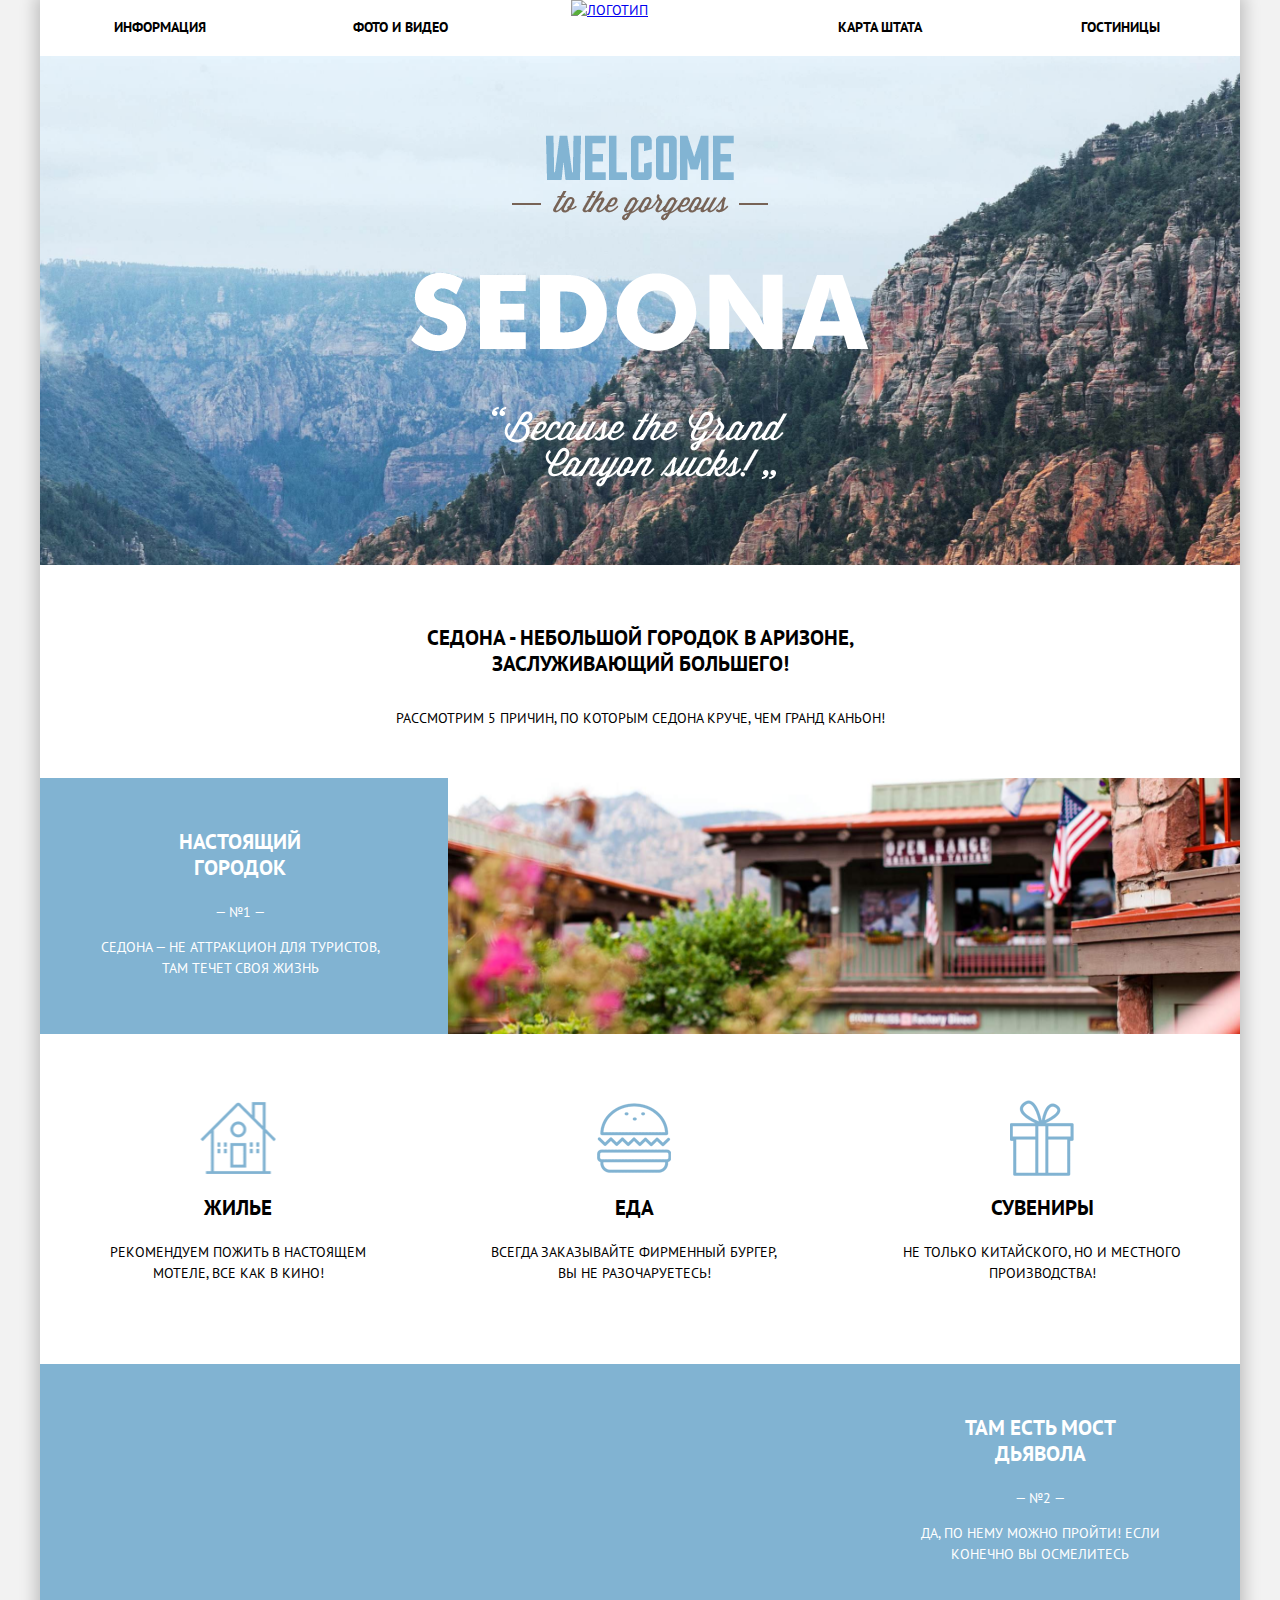
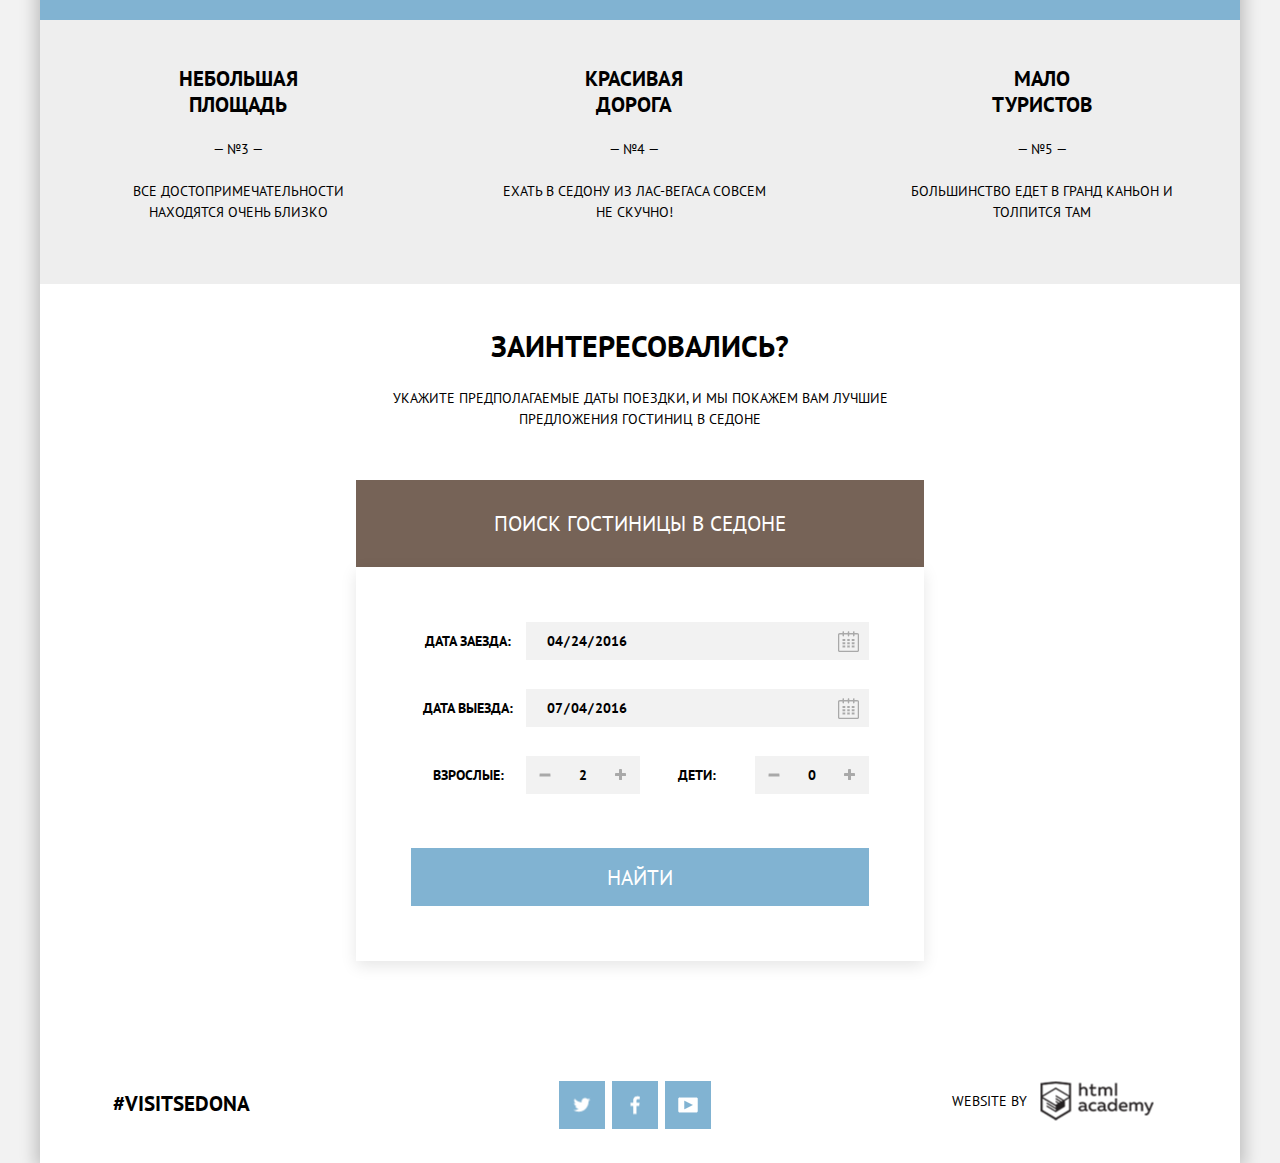
==== index.html @ 3a4e9bd8 "Правки" ====
<!DOCTYPE html>
<html lang="ru">
  <head>
    <meta charset="utf-8">
    <title>HTML Academy: Седона</title>
    <link href="css/normalize.css" rel="stylesheet">
    <link href="css/style.css" rel="stylesheet">
    <link href="https://fonts.googleapis.com/css?family=PT+Sans:400,700&subset=cyrillic" rel="stylesheet">
  </head>
  <body>
    <div class="container">
      <header>
        <nav>
          <a class="logo" href="index.html"><img src="img/logo.png" alt="логотип" width="138" height="70"></a>
          <ul class="menu">
            <li><a href="#">Информация</a></li>
            <li><a href="#">Фото и видео</a></li>
          </ul>
          <ul class="menu">
            <li><a href="#">Карта штата</a></li>
            <li><a href="hotels.html">Гостиницы</a></li>
          </ul>
        </nav>
      </header>
      <div class="intro">
      </div>
      <div class="title">
        <h3>Седона - небольшой городок в Аризоне, заслуживающий большего!</h3>
        <p>Рассмотрим 5 причин, по которым Седона круче, чем Гранд Каньон!</p>
      </div>
      <div class="features features-first">
        <div class="features-description">
          <h3>Настоящий городок</h3>
          <p>— №1 —</p>
          <p>Седона — не аттракцион для туристов, там течет своя жизнь</p>
        </div>
      </div>
      <ul class="advice-block list-block clearfix">
        <li class="advice">
          <h3 class="sprite sprite-icon-1">Жилье</h3>
          <p>Рекомендуем пожить в настоящем мотеле, все как в кино!</p>
        </li>
        <li class="advice">
          <h3 class="sprite sprite-icon-2">Еда</h3>
          <p>Всегда заказывайте фирменный бургер, вы не разочаруетесь!</p>
        </li>
        <li class="advice">
          <h3 class="sprite sprite-icon-3">Сувениры</h3>
          <p>Не только китайского, но и местного производства!</p>
        </li>
      </ul>
      <div class="features features-second">
        <div class="features-description">
          <h3>Там есть мост Дьявола</h3>
          <p>— №2 —</p>
          <p>Да, по нему можно пройти! Если конечно вы осмелитесь</p>
        </div>
      </div>
      <ul class="features-list list-block clearfix">
        <li>
          <h3>Небольшая площадь</h3>
          <p>— №3 —</p>
          <p>Все достопримечательности находятся очень близко</p>
        </li>
        <li>
          <h3>Красивая дорога</h3>
          <p>— №4 —</p>
          <p>Ехать в Седону из Лас-Вегаса совсем не скучно!</p>
        </li>
        <li>
          <h3>Мало туристов</h3>
          <p>— №5 —</p>
          <p>Большинство едет в Гранд Каньон и толпится там</p>
        </li>
      </ul>
      <div class="search-hotels">
        <h2>Заинтересовались?</h2>
        <p>
          Укажите предполагаемые даты поездки, и мы покажем вам лучшие предложения гостиниц в Седоне
        </p>
        <a href="#">Поиск гостиницы в Седоне</a>
        <form class="search-form" action="#" method="post">
          <fieldset class="date-picker">
            <label for="check-in">Дата заезда:</label>
            <input type="date" name="check-in" value="2016-04-24" id="check-in">
            <span class="sprite sprite-calendar"></span>
          </fieldset>
          <fieldset class="date-picker">
            <label for="check-out">Дата выезда:</label>
            <input type="date" name="check-out" value="2016-07-04" id="check-out">
            <span class="sprite sprite-calendar"></span>
          </fieldset>
          <fieldset class="guest-number">
            <label for="adults">Взрослые:</label>
            <div class="counter-block">
              <button class="sprite sprite-minus" type="button" name="button"></button>
              <input type="number" name="adults" value="2" id="adults">
              <button class="sprite sprite-plus" type="button" name="button"></button>
            </div>
            <label for="children">Дети:</label>
            <div class="counter-block">
              <button class="sprite sprite-minus" type="button" name="button"></button>
              <input type="number" name="children" value="0" id="children">
              <button class="sprite sprite-plus" type="button" name="button" value="submit"></button>
            </div>
          </fieldset>
          <button type="submit" name="search" id="search">Найти</button>
        </form>
      </div>
      <div class="map">
        <iframe src="https://www.google.com/maps/embed?pb=!1m18!1m12!1m3!1d296369.38699411886!2d-111.9146210575396!3d34.84491733584156!2m3!1f0!2f0!3f0!3m2!1i1024!2i768!4f13.1!3m3!1m2!1s0x872da132f942b00d%3A0x5548c523fa6c8efd!2z0KHQtdC00L7QvdCwLCDQkNGA0LjQt9C-0L3QsCA4NjMzNiwg0KHQqNCQ!5e0!3m2!1sru!2sru!4v1470531038271" width="1200" height="470" style="border:0" allowfullscreen></iframe>
      </div>
      <footer>
          <div class="footer-tag footer-item">
            <a href="https://www.instagram.com/explore/tags/visitsedona/">#visitSedona</a>
          </div>
          <div class="footer-social footer-item">
            <a class="social-btn sprite sprite-ico-twi" href="#" title="Твиттер"></a>
            <a class="social-btn sprite sprite-ico-fb" href="#" title="Фейсбук"></a>
            <a class="social-btn sprite sprite-ico-youtube" href="#" title="Ютуб"></a>
          </div>
          <div class="footer-copyright footer-item">
            <span>Website by</span>
            <a class="wrapper sprite sprite-copyright" href="https://htmlacademy.ru" title="HTMLacademy"></a>
          </div>
      </footer>
    </div>
  </body>
</html>
---- css/style.css ----
body {
  margin: 0;

  font-style: normal;
  font-size: 14px;
  line-height: 21px;
  font-family: "PT Sans", "Arial", sans-serif;
  text-transform: uppercase;

  color: #000000;
  background-color: #f2f2f2;
}
h2 {
  font-size: 30px;
  line-height: 24px;
  font-weight: bold;
}
h3 {
  font-size: 21px;
  line-height: 26px;
  font-weight: bold;
}
h4 {
  font-size: 16px;
  line-height: 21px;
  font-weight: bold;

  color: #ffffff;
}
.clearfix:after {
  content: "";
  display: table;
  clear: both;
}
.container {
  width: 1200px;
  margin: 0 auto;

  background-color: #ffffff;
  box-shadow: 0 0 15px 5px rgba(0, 1, 1, 0.2);
}
.wrapper {
  padding: 0 70px;
}
.sprite {
  position: relative;
}
.sprite::before {
  content: "";

  position: absolute;
  top: 50%;
  left: 50%;
  z-index: 10;

  background-image: url("../img/sprite.png");
  background-repeat: no-repeat;

  transform: translate(-50%, -50%);
}

/* МЕНЮ */

header {
  position: relative;

  min-height: 56px;
}
.menu {
  float: left;
  width: 40%;
  margin: 0;
  padding: 0;
  padding-top: 14px;

  font-size: 0;

  list-style: none;
}
.menu:last-child {
  float: right;
}
.menu li {
  float: left;
  width: 50%;

  font-size: 14px;
  line-height: 26px;
  text-align: center;
}
.menu a {
  font-weight: bold;

  color: #000000;
  text-decoration: none;
}
.menu a:hover {
  color: #81b3d2;
}
.menu a:active {
  opacity: 0.3;
}
.menu .active {
  color: #766357;
}
.menu .active:hover {
  color: #604e43;
}
.menu .active:active {
  opacity: 0.3;
}
.logo {
  position: absolute;
  z-index: 1;
  left: 50%;

  margin-left: -69px;
}

/* ПОДВАЛ */

footer {
  min-height: 44px;
  margin: 0 auto;
  padding: 38px 73px;
}
.footer-item {
  float: left;
  width: 33%;
}
.footer-item:last-child {
  float: right;
}
.footer-tag {
  margin-top: 10px;

  font-size: 21px;
  line-height: 26px;
}
.footer-tag a {
  font-weight: bold;

  color: #000000;
  text-decoration: none;
}
.footer-social {
  margin: 0;
  padding: 0;

  font-size: 0;
  text-align: center;
}
.social-btn {
  display: inline-block;
  width: 46px;
  height: 48px;
  margin-right: 7px;

  background-color: #81b3d2;
}
.social-btn:last-child {
  margin-right: 0;
}
.social-btn:hover {
  background-color: #669ec0;
}
.sprite-ico-twi::before {
  width: 17px;
  height: 15px;

  background-position: -10px -455px;
}
.sprite-ico-fb::before {
  width: 10px;
  height: 19px;

  background-position: -10px -416px;
}
.sprite-ico-youtube::before {
  width: 20px;
  height: 16px;

  background-position: -10px -490px;
}
.sprite-ico-twi:active::before,
.sprite-ico-fb:active::before,
.sprite-ico-youtube:active::before {
  opacity: 0.3;
}
.footer-copyright {
  margin-top: 10px;

  text-align: right;
}
.sprite-copyright::before {
  width: 113px;
  height: 39px;

  background-position: -10px -298px;
}
.sprite-copyright:hover::before {
  width: 113px;
  height: 39px;

  background-position: -10px -357px;
}
.sprite-copyright:active::before {
  background-position: -10px -298px;
  opacity: 0.3;
}

/* ГЛАВНАЯ */

.intro {
  position: relative;

  min-height: 509px;
  margin-bottom: 60px;

  background-image: url("../img/welcome.png"), url("../img/welcome-bg.jpg");
  background-repeat: no-repeat;
  background-position: center, top;
  background-size: auto, cover;
}
.intro::after {
  content: url("../img/mask.png");
  position: absolute;
  bottom: -6px;
}

.title {
  width: 576px;
  margin: 0 auto;
  padding-bottom: 35px;

  text-align: center;
}
.title p {
  padding-top: 10px;
}

.features {
  width: 100%;
  height: 256px;

  background-color: #81b3d2;
  background-repeat: no-repeat;
  background-size: 66%;
}
.features-first {
  background-image: url("../img/features-1.jpg");
  background-position: right;
}
.features-second {
  background-image: url("../img/features-2.jpg");
  background-position: left;
}
.features-description {
  float: left;
  width: 25%;
  padding: 30px 50px;

  text-align: center;

  color: #ffffff;
}
.features-second .features-description {
  float: right;
}
.features-description h3 {
  padding: 0 50px;
}

.list-block {
  margin: 0;
  padding: 0;

  list-style: none;
}
.list-block li {
  float: left;
  width: 33%;

  text-align: center;
}
.list-block li:last-child {
  float: right;
}
.list-block h3 {
  width: 130px;
  margin: 21px auto;
}
.advice {
  padding-bottom: 80px;
}
.advice-block p {
  width: 300px;
  margin: auto;
}
.sprite-icon-1,
.sprite-icon-2,
.sprite-icon-3 {
  padding-top: 140px;
}
.sprite-icon-1::before {
  width: 75px;
  height: 72px;

  background-position: -10px -526px;
}
.sprite-icon-2::before {
  width: 74px;
  height: 70px;

  background-position: -10px -618px;
}
.sprite-icon-3::before {
  width: 64px;
  height: 76px;

  background-position: -10px -708px;
}
.features-list {
  margin-bottom: 50px;

  background-color: #eeeeee;
}
.features-list li {
  margin-top: 25px;
  margin-bottom: 40px;
}
.features-list p {
  width: 280px;
  margin: 21px auto;
}

/* ФОРМА ПОИСКА НА ГЛАВНОЙ */

.search-hotels {
  position: relative;

  width: 568px;
  min-height: 192px;
  margin: 0 auto;

  text-align: center;
}
.search-hotels p {
  margin-top: 30px;
  margin-bottom: 50px;
}
.search-hotels a {
  display: block;
  height: 87px;

  font-size: 21px;
  line-height: 87px;
  text-align: center;

  color: #ffffff;
  background-color: #766357;
  text-decoration: none;
}
.search-form {
  position: absolute;

  width: 458px;
  padding: 55px;
  background-color: #ffffff;
  box-shadow: 0 5px 15px 0 rgba(0, 0, 0, 0.1);
}
.search-form fieldset {
  height: 38px;
  padding: 0;
  margin: 0;
  margin-bottom: 29px;
  border: none;
}
.search-form label {
  width: 25%;
}
.date-picker,
.counter-block,
.guest-number {
  font-size: 0;
}
.search-form label,
.date-picker input,
.counter-block {
  display: inline-block;
  height: 38px;
  line-height: 38px;
  vertical-align: middle;
}
.search-form label,
.date-picker input {
  font-size: 14px;
  font-weight: bold;
}
.date-picker input[type="date"] {
  width: 75%;
  padding-left: 20px;
  padding-right: 38px;
  box-sizing: border-box;
}
.counter-block input[type="number"],
.counter-block button[type="button"] {
  display: inline-block;
  width: 38px;
  height: 38px;
  font-size: 14px;
  line-height: 38px;
  vertical-align: middle;
}
.counter-block label {
  vertical-align: middle;
}
.counter-block input[type="number"] {
  font-weight: bold;
  text-align: center;
  box-sizing: border-box;
}
.search-form input,
.search-form button {
  background-color: #f2f2f2;
  border: none;
}
.search-form input:hover,
.search-form button[type="button"]:hover {
  background-color: #ebebeb;
}
.search-form input:focus {
  background-color: #ffffff;
  outline: 2px solid #e5e5e5;
}
.search-form button[type="submit"] {
  width: 100%;
  height: 58px;
  margin-top: 25px;
  color: #ffffff;
  background-color: #81b3d2;
  font-size: 21px;
  text-transform: uppercase;
}
.sprite-calendar::before {
  left: -20px;

  width: 22px;
  height: 22px;

  background-position: -10px -171px;
  opacity: 0.3;
}
.sprite-calendar:hover::before {
  opacity: 1;
}
.sprite-calendar:active::before {
  width: 22px;
  height: 22px;

  background-position: -10px -129px;
  opacity: 1;
}
.sprite-minus::before {
  width: 12px;
  height: 3px;

  background-position: -10px -827px;
  opacity: 0.3;
}
.sprite-minus:hover::before,
.sprite-plus:hover::before {
  opacity: 1;
}
.sprite-minus:active::before {
  width: 12px;
  height: 3px;

  background-position: -10px -804px;
  opacity: 1;
}
.sprite-plus::before {
  width: 12px;
  height: 12px;

  background-position: -10px -881px;
  opacity: 0.3;
}
.sprite-plus:active::before {
  width: 12px;
  height: 12px;

  background-position: -10px -850px;
  opacity: 1;
}
.search-form button[type="submit"]:hover {
  background-color: #669ec0;
}
.search-form button[type="submit"]:active {
  color: #88b6d1;
  background-color: #5496bd;
}
input[type="date"]::-webkit-inner-spin-button,
input[type="date"]::-webkit-calendar-picker-indicator,
input[type="date"]::-webkit-clear-button {
  display: none;
  -webkit-appearance: none;
}
input[type=number]::-webkit-outer-spin-button,
input[type=number]::-webkit-inner-spin-button {
  -webkit-appearance: none;
  margin: 0;
}

/* ОТЕЛИ */

/* ФИЛЬТР ПОИСКА */

.search-hotel {
  min-height: 216px;
  margin: 0;
  padding: 0;

  background-image: url("../img/bg-hotels.jpg");
  background-repeat: no-repeat;
  background-position: center;
  background-size: cover;
}
.search-hotel h4 {
  margin-top: 25px;
  margin-bottom: 28px;
}
.search-hotel label {
  display: block;
  margin-bottom: 25px;

  color: #ffffff;
}
.infrastructure,
.room-type {
  float: left;
  width: 255px;
}
.price-range {
  float: right;
}
.search-hotel-form input[type="checkbox"] {
  display: none;
}
input[type="checkbox"] + .sprite-checkbox {
  padding-left: 40px;

  cursor: pointer;
}
input[type="checkbox"] + .sprite-checkbox::before {
  left: 10px;

  width: 22px;
  height: 22px;

  background-position: -10px -214px;
}
input[type="checkbox"]:checked +.sprite-checkbox::before {
  width: 27px;
  height: 22px;

  background-position: -8px -256px;
}
input[type="checkbox"]:disabled + .sprite-checkbox {
  opacity: 0.3;

  cursor: default;
}
.price-range {
  width: 330px;

  text-transform: uppercase;

  color: #ffffff;
}
.price-range h4 {
  margin-bottom: 9px;

  font-size: 16px;
  font-weight: bold;
  line-height: 21px;
}
.price-controls {
  position: relative;

  width: 320px;
  height: 32px;
  margin-bottom: 20px;

  font-size: 0;

  border: 2px solid #ffffff;
  border-radius: 2px;
}
.price-controls::after {
  content: "";
  position: absolute;
  top: 50%;
  left: 50%;

  width: 2px;
  height: 22px;

  background-color: #ffffff;

  transform: translate(-50%, -50%);
}
.price-controls label {
  display: inline-block;

  font-size: 14px;
  line-height: 32px;
  vertical-align: top;

  cursor: pointer;
}
.price-controls .min-price,
.price-controls .max-price {
  width: 90px;
  padding-left: 65px;
}
.price-controls input {
  width: 50px;
  margin: 0;

  font: inherit;

  color: inherit;
  background: none;
  border: none;
  outline: none;
}
.range-controls {
  position: relative;

  margin-bottom: 32px;
}
.range-controls .scale {
  height: 2px;

  background-color: rgba(255, 255, 255, 0.3);
}
.range-controls .bar {
  width: 80%;
  height: 2px;

  background-color: #ffffff;
}
.toggle {
  position: absolute;
  top: -9px;

  width: 4px;
  height: 4px;

  background-color: #ababab;
  border: 8px solid #ffffff;
  border-radius: 50%;

  cursor: pointer;
}
.toggle:hover {
  background-color: #1c4f80;
}
.min-toggle {
  left: 0;
}
.max-toggle {
  left: 80%;
}
.price-range input[type="submit"] {
  display: block;
  margin: 0 auto;
  padding: 6px 35px;

  font-size: 14px;
  line-height: 20px;

  color: #ffffff;
  background: transparent;
  text-transform: uppercase;
  border: 2px solid #ffffff;
  border-radius: 2px;
  outline: none;

  cursor: pointer;
}
.price-range input[type="submit"]:hover {
  color: #000000;
  background-color: #ffffff;
}

/* СОРТИРОВКА */

.sort-block {
  min-height: 56px;
  padding-top: 30px;

  border-bottom: 2px solid #e5e5e5;
}
.sort-block h3,
.sort-filter {
  float: left;
}
.sort-filter {
  padding-top: 5px;
}
.sort-arrows {
  float: right;
  margin: 0;
  padding: 0;

  font-size: 0;
}
.sort-arrows .sprite-arrow-up {
  margin-right: 25px;
}
.sort-arrows .active::before {
  width: 11px;
  height: 10px;

  background-position: -10px -10px;
  opacity: 1;

  cursor: default;
  pointer-events: none;
}
.sprite-arrow-up::before {
  width: 11px;
  height: 10px;

  background-position: -10px -100px;
  opacity: 0.3;
}
.sprite-arrow-up:hover::before {
  opacity: 1;
}
.sprite-arrow-up:active::before {
  width: 11px;
  height: 10px;

  background-position: -10px -70px;
  opacity: 1;
}
.sprite-arrow-down::before {
  width: 11px;
  height: 10px;

  background-position: -10px -40px;
  opacity: 0.3;
}
.sprite-arrow-down:hover::before {
  opacity: 1;
}
.sprite-arrow-down:active::before {
  width: 11px;
  height: 10px;

  background-position: -10px -10px;
  opacity: 1;
}
.sort-block h3 {
  margin: 0;
  margin-right: 45px;
}
.sort-filter span,
.sort-filter a {
  font-size: 12px;
  line-height: 18px;
}
.sort-filter span {
  margin-right: 35px;
}
.sort-filter a {
  margin-right: 30px;

  color: #b2b2b2;
  border-bottom: 1px dotted #81b3d2;
  text-decoration: none;
}
.sort-filter a:hover {
  color: #81b3d2;
}
.sort-filter a:active {
  color: #000000;
  border: none;
  opacity: 1;
}
.sort-filter .active {
  color: #81b3d2;
  border: none;
  opacity: 1;

  cursor: default;
  pointer-events: none;
}

/* СПИСОК ОТЕЛЕЙ */

.hotel-item {
  min-height: 118px;
  padding-top: 30px;

  border-bottom: 2px solid #e5e5e5;
}
.hotel-item img {
  float: left;
  margin-right: 30px;
}
.star-rating {
  float: right;
}
.star-rating p {
  margin: 0;
  margin-bottom: 42px;
  padding: 0;

  font-size: 0;
  text-align: right;
}
.sprite-star {
  margin-left: 20px;
}
.sprite-star::before {
  width: 18px;
  height: 17px;

  background-position: -10px -912px;
}
.rating {
  padding: 3px 10px;

  text-align: center;

  background-color: #f2f2f2;
}
.hotel-item section {
  overflow: hidden;
}
.hotel-item h3 {
  margin: 0;
  margin-bottom: 5px;
}
.hotel-name {
  color: #000000;
  text-decoration: none;
}
.hotel-name:hover {
  color: #81b3d2;
}
.hotel-name:active {
  opacity: 0.3;
}
.btn {
  margin-right: 5px;
  padding: 5px 17px;

  font-weight: bold;

  color: #ffffff;
  background-color: #81b3d2;
  text-decoration: none;
}
.btn:hover {
  background-color: #669ec0;
}
.btn:active {
  color: #88b6d1;
  background-color: #5496bd;
}
.btn:last-child {
  background-color: #766357;
}
.btn:last-child:hover {
  background-color: #604e43;
}
.btn:last-child:active {
  color: #857871;
  background-color: #503e33;
}
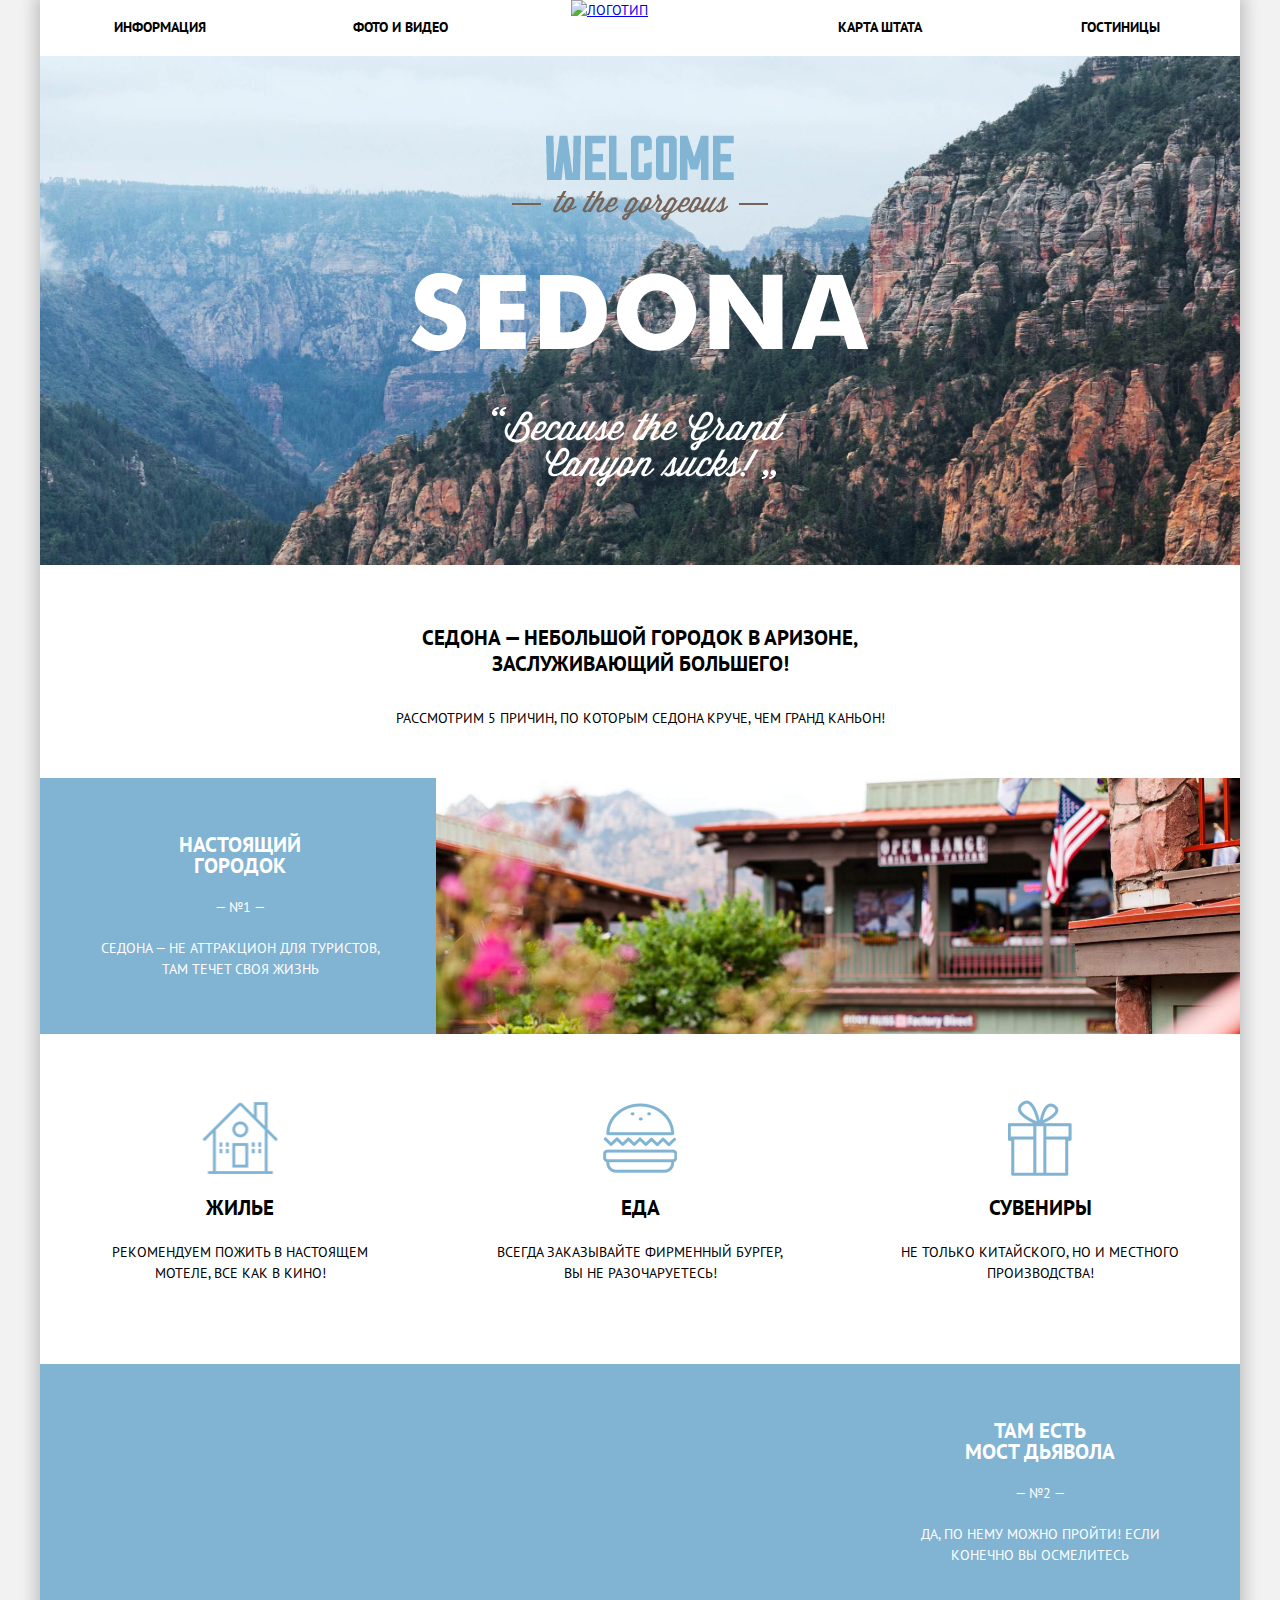
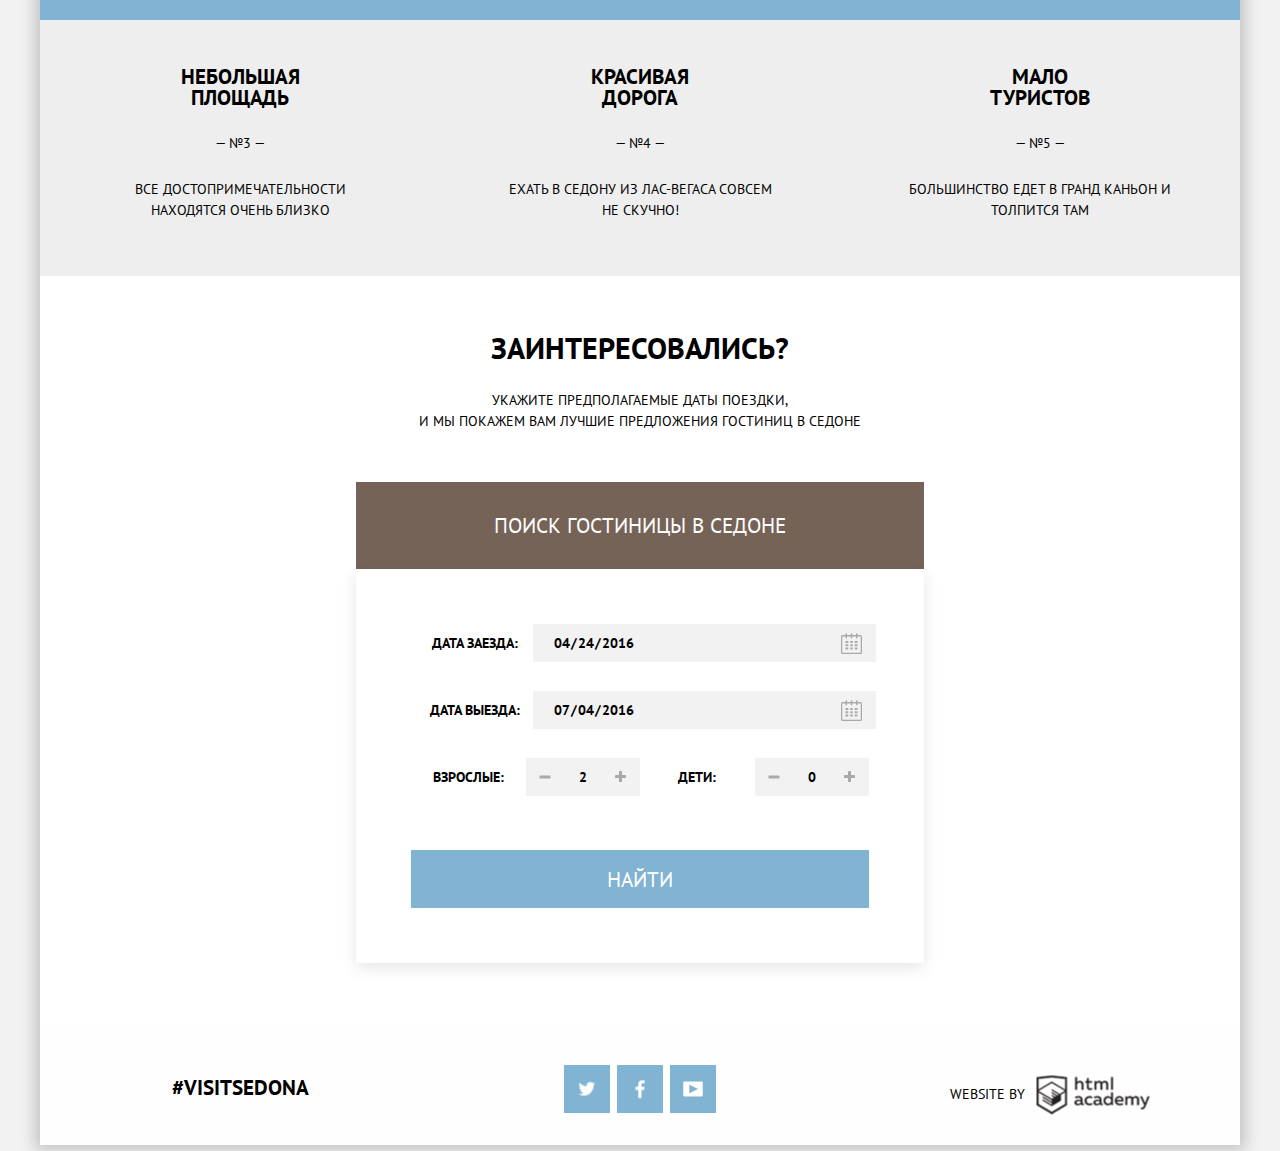
==== commit 7296d526: "#33 Завершаем вёрстку личного проекта" ====
--- a/index.html
+++ b/index.html
@@ -25,12 +25,12 @@
       <div class="intro">
       </div>
       <div class="title">
-        <h3>Седона - небольшой городок в Аризоне, заслуживающий большего!</h3>
+        <h3>Седона — небольшой городок в Аризоне, заслуживающий большего!</h3>
         <p>Рассмотрим 5 причин, по которым Седона круче, чем Гранд Каньон!</p>
       </div>
       <div class="features features-first">
         <div class="features-description">
-          <h3>Настоящий городок</h3>
+          <h3 class="features-title">Настоящий городок</h3>
           <p>— №1 —</p>
           <p>Седона — не аттракцион для туристов, там течет своя жизнь</p>
         </div>
@@ -51,24 +51,24 @@
       </ul>
       <div class="features features-second">
         <div class="features-description">
-          <h3>Там есть мост Дьявола</h3>
+          <h3 class="features-title">Там есть<br> мост Дьявола</h3>
           <p>— №2 —</p>
           <p>Да, по нему можно пройти! Если конечно вы осмелитесь</p>
         </div>
       </div>
       <ul class="features-list list-block clearfix">
         <li>
-          <h3>Небольшая площадь</h3>
+          <h3 class="features-title">Небольшая площадь</h3>
           <p>— №3 —</p>
           <p>Все достопримечательности находятся очень близко</p>
         </li>
         <li>
-          <h3>Красивая дорога</h3>
+          <h3 class="features-title">Красивая дорога</h3>
           <p>— №4 —</p>
           <p>Ехать в Седону из Лас-Вегаса совсем не скучно!</p>
         </li>
         <li>
-          <h3>Мало туристов</h3>
+          <h3 class="features-title">Мало туристов</h3>
           <p>— №5 —</p>
           <p>Большинство едет в Гранд Каньон и толпится там</p>
         </li>
@@ -76,41 +76,44 @@
       <div class="search-hotels">
         <h2>Заинтересовались?</h2>
         <p>
-          Укажите предполагаемые даты поездки, и мы покажем вам лучшие предложения гостиниц в Седоне
+          Укажите предполагаемые даты поездки, <br>
+          и мы покажем вам лучшие предложения гостиниц в Седоне
         </p>
         <a href="#">Поиск гостиницы в Седоне</a>
-        <form class="search-form" action="#" method="post">
-          <fieldset class="date-picker">
-            <label for="check-in">Дата заезда:</label>
-            <input type="date" name="check-in" value="2016-04-24" id="check-in">
-            <span class="sprite sprite-calendar"></span>
-          </fieldset>
-          <fieldset class="date-picker">
-            <label for="check-out">Дата выезда:</label>
-            <input type="date" name="check-out" value="2016-07-04" id="check-out">
-            <span class="sprite sprite-calendar"></span>
-          </fieldset>
-          <fieldset class="guest-number">
-            <label for="adults">Взрослые:</label>
-            <div class="counter-block">
-              <button class="sprite sprite-minus" type="button" name="button"></button>
-              <input type="number" name="adults" value="2" id="adults">
-              <button class="sprite sprite-plus" type="button" name="button"></button>
-            </div>
-            <label for="children">Дети:</label>
-            <div class="counter-block">
-              <button class="sprite sprite-minus" type="button" name="button"></button>
-              <input type="number" name="children" value="0" id="children">
-              <button class="sprite sprite-plus" type="button" name="button" value="submit"></button>
-            </div>
-          </fieldset>
-          <button type="submit" name="search" id="search">Найти</button>
-        </form>
+        <div class="modal-content">
+          <form class="search-form" action="#" method="post">
+            <fieldset class="date-picker">
+              <label for="check-in">Дата заезда:</label>
+              <input type="date" name="check-in" value="2016-04-24" id="check-in">
+              <span class="sprite sprite-calendar"></span>
+            </fieldset>
+            <fieldset class="date-picker">
+              <label for="check-out">Дата выезда:</label>
+              <input type="date" name="check-out" value="2016-07-04" id="check-out">
+              <span class="sprite sprite-calendar"></span>
+            </fieldset>
+            <fieldset class="guest-number">
+              <label for="adults">Взрослые:</label>
+              <div class="counter-block">
+                <button class="sprite sprite-minus" type="button" name="button"></button>
+                <input type="number" name="adults" value="2" id="adults">
+                <button class="sprite sprite-plus" type="button" name="button"></button>
+              </div>
+              <label for="children">Дети:</label>
+              <div class="counter-block">
+                <button class="sprite sprite-minus" type="button" name="button"></button>
+                <input type="number" name="children" value="0" id="children">
+                <button class="sprite sprite-plus" type="button" name="button" value="submit"></button>
+              </div>
+            </fieldset>
+            <button type="submit" name="search" id="search">Найти</button>
+          </form>
+        </div>
       </div>
       <div class="map">
-        <iframe src="https://www.google.com/maps/embed?pb=!1m18!1m12!1m3!1d296369.38699411886!2d-111.9146210575396!3d34.84491733584156!2m3!1f0!2f0!3f0!3m2!1i1024!2i768!4f13.1!3m3!1m2!1s0x872da132f942b00d%3A0x5548c523fa6c8efd!2z0KHQtdC00L7QvdCwLCDQkNGA0LjQt9C-0L3QsCA4NjMzNiwg0KHQqNCQ!5e0!3m2!1sru!2sru!4v1470531038271" width="1200" height="470" style="border:0" allowfullscreen></iframe>
+        <iframe src="https://www.google.com/maps/embed?pb=!1m18!1m12!1m3!1d497672.3600546527!2d-112.28205428784347!3d34.97013628551345!2m3!1f0!2f0!3f0!3m2!1i1024!2i768!4f13.1!3m3!1m2!1s0x872da132f942b00d%3A0x5548c523fa6c8efd!2z0KHQtdC00L7QvdCwLCDQkNGA0LjQt9C-0L3QsCA4NjMzNg!5e0!3m2!1sru!2s!4v1472414208058" width="1200" height="576" frameborder="0" style="border:0" allowfullscreen></iframe>
       </div>
-      <footer>
+      <footer class="clearfix">
           <div class="footer-tag footer-item">
             <a href="https://www.instagram.com/explore/tags/visitsedona/">#visitSedona</a>
           </div>
@@ -121,7 +124,7 @@
           </div>
           <div class="footer-copyright footer-item">
             <span>Website by</span>
-            <a class="wrapper sprite sprite-copyright" href="https://htmlacademy.ru" title="HTMLacademy"></a>
+            <a class="sprite sprite-copyright" href="https://htmlacademy.ru" title="HTMLacademy"></a>
           </div>
       </footer>
     </div>
--- a/css/style.css
+++ b/css/style.css
@@ -27,6 +27,11 @@
 
   color: #ffffff;
 }
+label,
+input,
+button {
+  cursor: pointer;
+}
 .clearfix:after {
   content: "";
   display: table;
@@ -40,10 +45,12 @@
   box-shadow: 0 0 15px 5px rgba(0, 1, 1, 0.2);
 }
 .wrapper {
-  padding: 0 70px;
+  padding: 0 6%;
 }
 .sprite {
   position: relative;
+  display: inline-block;
+  vertical-align: middle;
 }
 .sprite::before {
   content: "";
@@ -73,8 +80,6 @@
   padding: 0;
   padding-top: 14px;
 
-  font-size: 0;
-
   list-style: none;
 }
 .menu:last-child {
@@ -84,7 +89,6 @@
   float: left;
   width: 50%;
 
-  font-size: 14px;
   line-height: 26px;
   text-align: center;
 }
@@ -98,7 +102,7 @@
   color: #81b3d2;
 }
 .menu a:active {
-  opacity: 0.3;
+  color: rgba(0, 0, 0, 0.3);
 }
 .menu .active {
   color: #766357;
@@ -107,7 +111,7 @@
   color: #604e43;
 }
 .menu .active:active {
-  opacity: 0.3;
+  color: rgba(118, 99, 87, 0.3);
 }
 .logo {
   position: absolute;
@@ -120,20 +124,22 @@
 /* ПОДВАЛ */
 
 footer {
-  min-height: 44px;
+  position: relative;
+  z-index: 2;
+  min-height: 120px;
   margin: 0 auto;
-  padding: 38px 73px;
+
+  background-color: rgba(254, 254, 254, 0.9);
 }
 .footer-item {
   float: left;
-  width: 33%;
-}
-.footer-item:last-child {
-  float: right;
+  width: 400px;
+  min-height: 48px;
+  margin-top: 50px;
+
+  text-align: center;
 }
 .footer-tag {
-  margin-top: 10px;
-
   font-size: 21px;
   line-height: 26px;
 }
@@ -145,6 +151,7 @@
 }
 .footer-social {
   margin: 0;
+  margin-top: 40px;
   padding: 0;
 
   font-size: 0;
@@ -158,6 +165,18 @@
 
   background-color: #81b3d2;
 }
+.footer-copyright {
+  font-size: 0
+}
+.footer-copyright span,
+.sprite-copyright {
+  width: 105px;
+  height: 39px;
+  line-height: 39px;
+  display: inline-block;
+  font-size: 14px;
+  vertical-align: middle;
+}
 .social-btn:last-child {
   margin-right: 0;
 }
@@ -187,11 +206,6 @@
 .sprite-ico-youtube:active::before {
   opacity: 0.3;
 }
-.footer-copyright {
-  margin-top: 10px;
-
-  text-align: right;
-}
 .sprite-copyright::before {
   width: 113px;
   height: 39px;
@@ -219,7 +233,7 @@
 
   background-image: url("../img/welcome.png"), url("../img/welcome-bg.jpg");
   background-repeat: no-repeat;
-  background-position: center, top;
+  background-position: center, 0 28%;
   background-size: auto, cover;
 }
 .intro::after {
@@ -241,11 +255,11 @@
 
 .features {
   width: 100%;
-  height: 256px;
+  min-height: 256px;
 
   background-color: #81b3d2;
   background-repeat: no-repeat;
-  background-size: 66%;
+  background-size: 67%;
 }
 .features-first {
   background-image: url("../img/features-1.jpg");
@@ -258,7 +272,7 @@
 .features-description {
   float: left;
   width: 25%;
-  padding: 30px 50px;
+  padding: 25px 50px;
 
   text-align: center;
 
@@ -267,10 +281,16 @@
 .features-second .features-description {
   float: right;
 }
+.features-title {
+  line-height: 21px;
+}
 .features-description h3 {
   padding: 0 50px;
-}
-
+  padding-top: 10px;
+}
+.features-description p {
+  margin: 20px 0;
+}
 .list-block {
   margin: 0;
   padding: 0;
@@ -279,12 +299,8 @@
 }
 .list-block li {
   float: left;
-  width: 33%;
-
+  width: 400px;
   text-align: center;
-}
-.list-block li:last-child {
-  float: right;
 }
 .list-block h3 {
   width: 130px;
@@ -321,17 +337,17 @@
   background-position: -10px -708px;
 }
 .features-list {
-  margin-bottom: 50px;
+  margin-bottom: 60px;
 
   background-color: #eeeeee;
 }
 .features-list li {
   margin-top: 25px;
-  margin-bottom: 40px;
+  margin-bottom: 30px;
 }
 .features-list p {
   width: 280px;
-  margin: 21px auto;
+  margin: 25px auto;
 }
 
 /* ФОРМА ПОИСКА НА ГЛАВНОЙ */
@@ -345,6 +361,9 @@
 
   text-align: center;
 }
+.search-hotels h2 {
+  line-height: 24px;
+}
 .search-hotels p {
   margin-top: 30px;
   margin-bottom: 50px;
@@ -361,13 +380,18 @@
   background-color: #766357;
   text-decoration: none;
 }
-.search-form {
+.modal-content {
   position: absolute;
-
-  width: 458px;
-  padding: 55px;
+  z-index: 50;
+
+  width: 568px;
   background-color: #ffffff;
   box-shadow: 0 5px 15px 0 rgba(0, 0, 0, 0.1);
+}
+.search-form {
+  width: 458px;
+  margin: 0 auto;
+  padding: 55px 0;
 }
 .search-form fieldset {
   height: 38px;
@@ -442,9 +466,12 @@
   font-size: 21px;
   text-transform: uppercase;
 }
+.sprite-calendar {
+  width: 21px;
+  height: 38px;
+  margin-left: -35px;
+}
 .sprite-calendar::before {
-  left: -20px;
-
   width: 22px;
   height: 22px;
 
@@ -497,7 +524,7 @@
   background-color: #669ec0;
 }
 .search-form button[type="submit"]:active {
-  color: #88b6d1;
+  color: rgba(255, 255, 255, 0.3);
   background-color: #5496bd;
 }
 input[type="date"]::-webkit-inner-spin-button,
@@ -512,6 +539,11 @@
   margin: 0;
 }
 
+/* КАРТА */
+
+.map {
+  height: 456px;
+}
 /* ОТЕЛИ */
 
 /* ФИЛЬТР ПОИСКА */
@@ -549,8 +581,6 @@
 }
 input[type="checkbox"] + .sprite-checkbox {
   padding-left: 40px;
-
-  cursor: pointer;
 }
 input[type="checkbox"] + .sprite-checkbox::before {
   left: 10px;
@@ -572,7 +602,7 @@
   cursor: default;
 }
 .price-range {
-  width: 330px;
+  width: 328px;
 
   text-transform: uppercase;
 
@@ -588,7 +618,7 @@
 .price-controls {
   position: relative;
 
-  width: 320px;
+  width: 318px;
   height: 32px;
   margin-bottom: 20px;
 
@@ -596,6 +626,10 @@
 
   border: 2px solid #ffffff;
   border-radius: 2px;
+}
+.price-controls,
+.range-controls {
+  margin-left: 13px;
 }
 .price-controls::after {
   content: "";
@@ -687,8 +721,6 @@
   border: 2px solid #ffffff;
   border-radius: 2px;
   outline: none;
-
-  cursor: pointer;
 }
 .price-range input[type="submit"]:hover {
   color: #000000;
@@ -713,6 +745,8 @@
 .sort-arrows {
   float: right;
   margin: 0;
+  margin-top: 5px;
+  margin-right: 5px;
   padding: 0;
 
   font-size: 0;
@@ -824,7 +858,7 @@
   text-align: right;
 }
 .sprite-star {
-  margin-left: 20px;
+  margin-left: 25px;
 }
 .sprite-star::before {
   width: 18px;
@@ -833,8 +867,9 @@
   background-position: -10px -912px;
 }
 .rating {
-  padding: 3px 10px;
-
+  padding: 3px 12px;
+
+  color: #666666;
   text-align: center;
 
   background-color: #f2f2f2;
@@ -856,8 +891,11 @@
 .hotel-name:active {
   opacity: 0.3;
 }
+.legend span {
+  margin-right: 35px;
+}
 .btn {
-  margin-right: 5px;
+  margin-right: 3px;
   padding: 5px 17px;
 
   font-weight: bold;
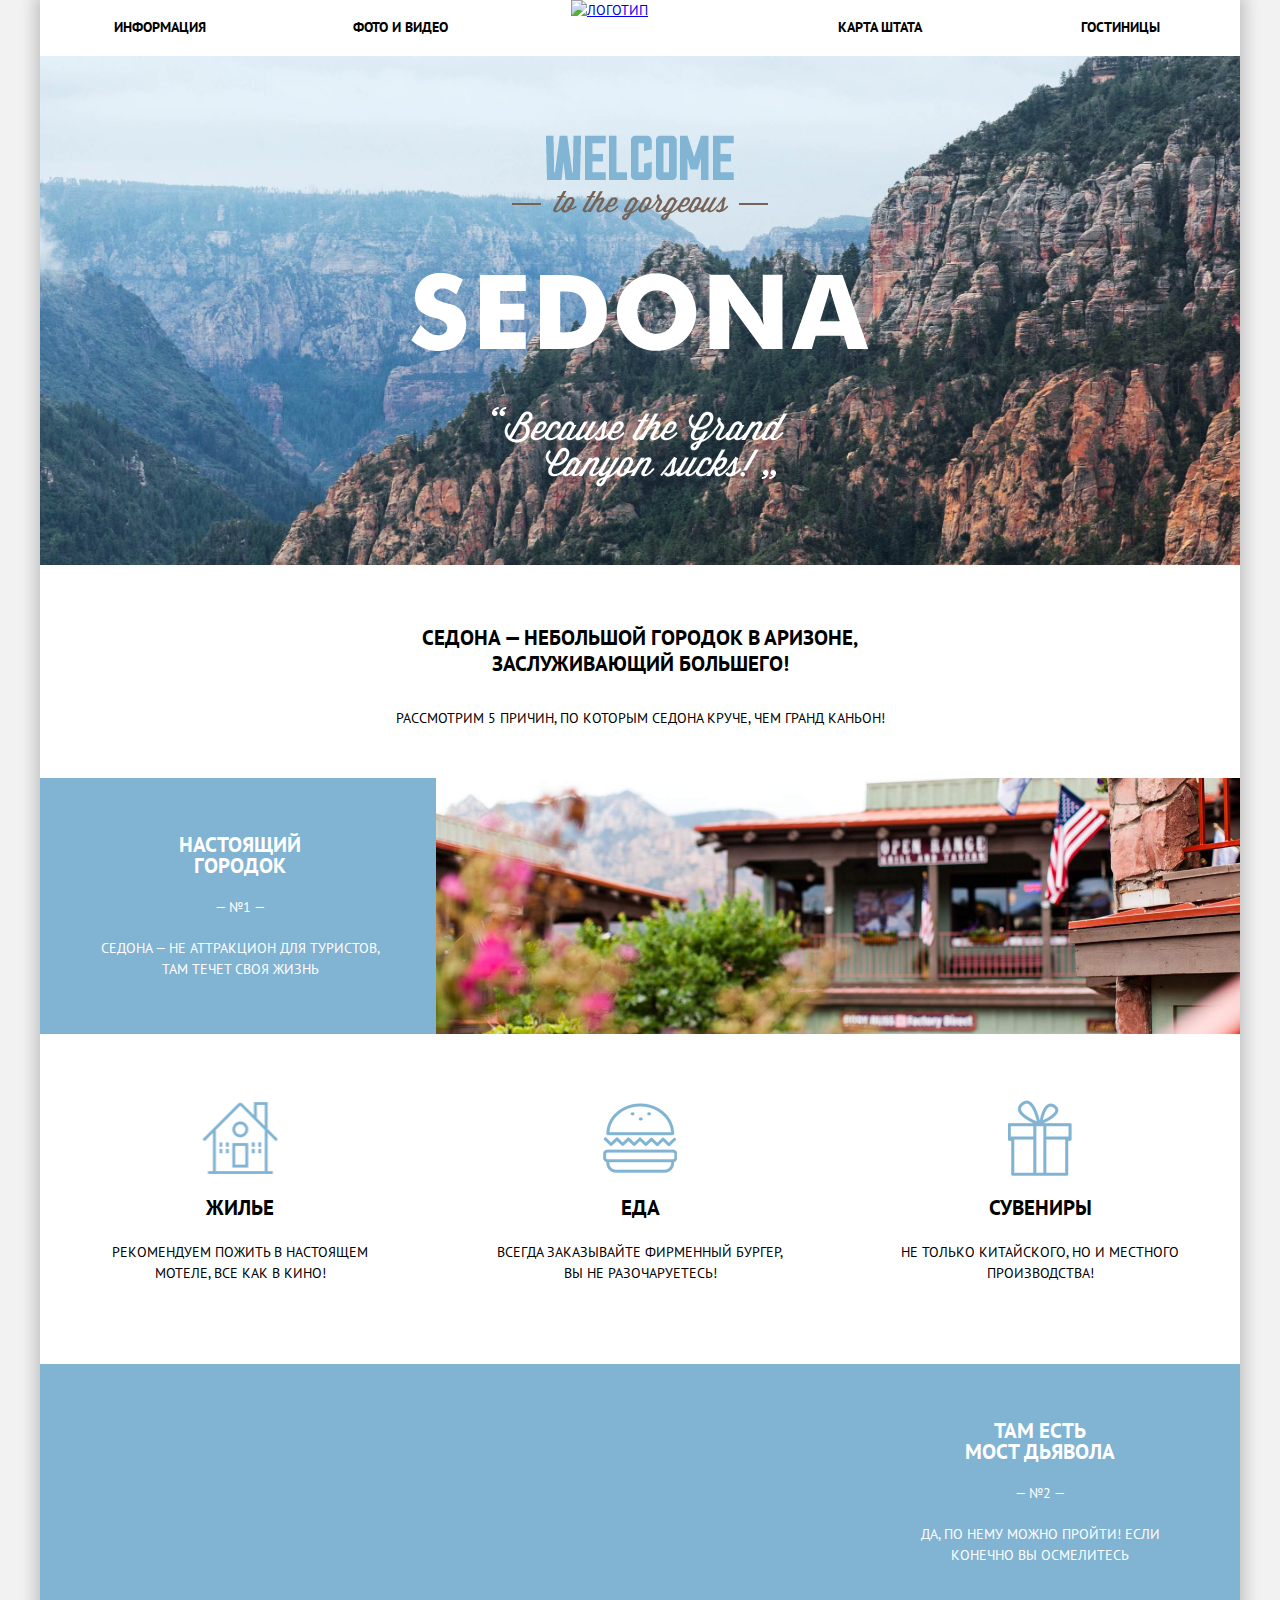
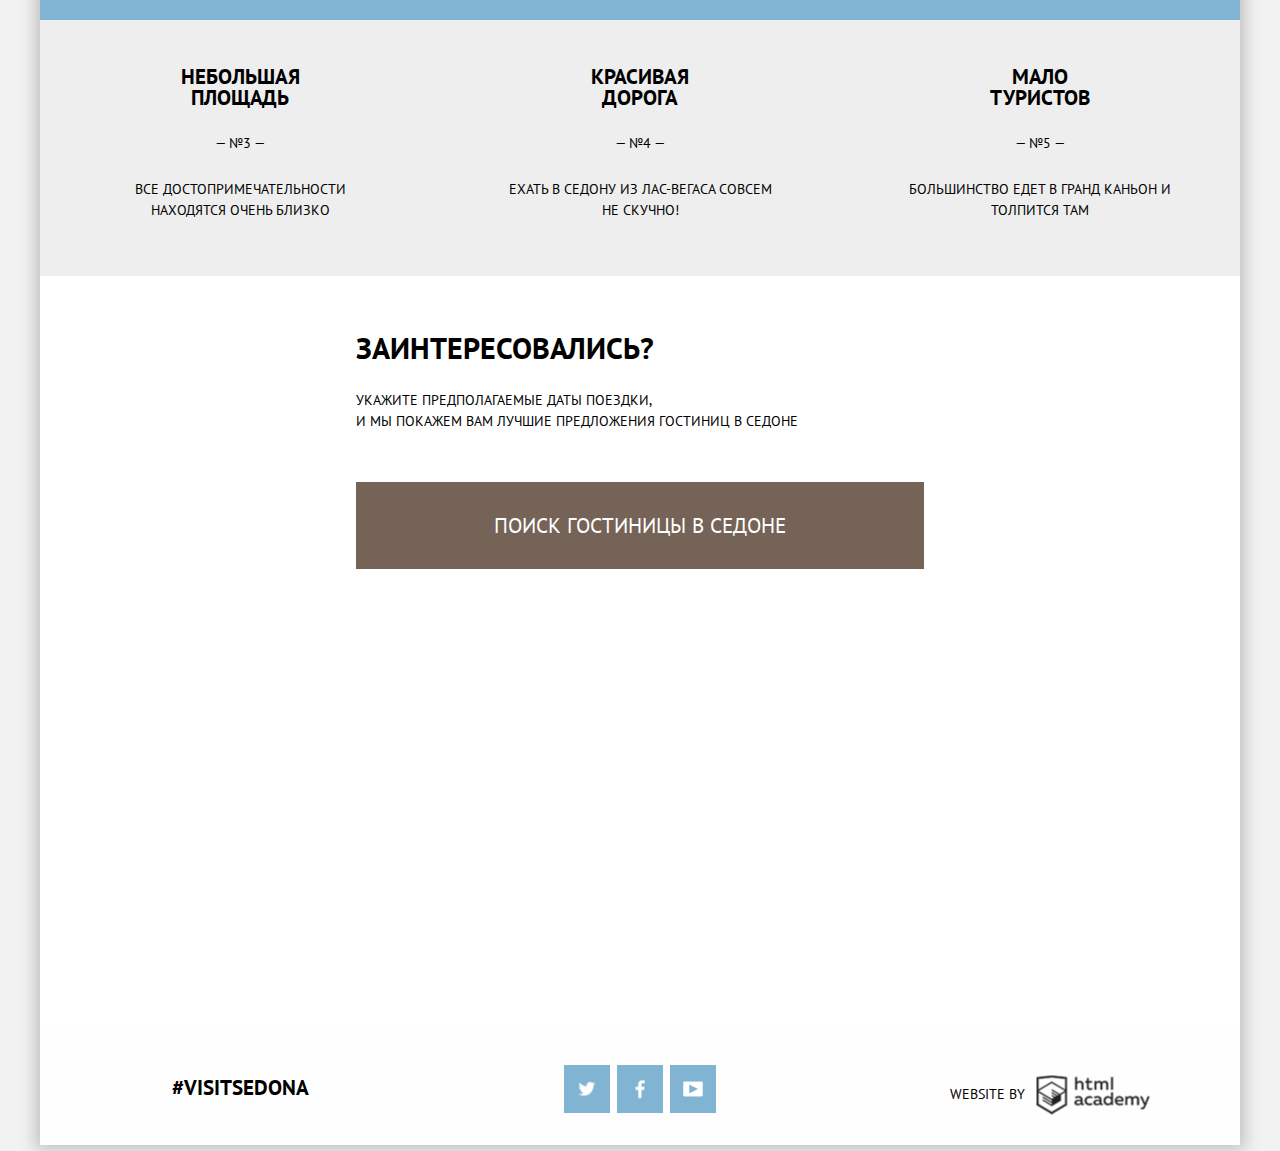
==== commit 6974b6ad: "Правки" ====
--- a/index.html
+++ b/index.html
@@ -79,7 +79,7 @@
           Укажите предполагаемые даты поездки, <br>
           и мы покажем вам лучшие предложения гостиниц в Седоне
         </p>
-        <a href="#">Поиск гостиницы в Седоне</a>
+        <a class="search" href="#">Поиск гостиницы в Седоне</a>
         <div class="modal-content">
           <form class="search-form" action="#" method="post">
             <fieldset class="date-picker">
@@ -128,5 +128,14 @@
           </div>
       </footer>
     </div>
+    <script>
+      var link = document.querySelector(".search");
+      var popup = document.querySelector(".modal-content");
+
+      link.addEventListener("click", function(event) {
+        event.preventDefault();
+        popup.classList.toggle("modal-content-show")
+      });
+    </script>
   </body>
 </html>
--- a/css/style.css
+++ b/css/style.css
@@ -62,7 +62,7 @@
 
   background-image: url("../img/sprite.png");
   background-repeat: no-repeat;
-
+  -webkit-transform: translate(-50%, -50%);
   transform: translate(-50%, -50%);
 }
 
@@ -352,6 +352,17 @@
 
 /* ФОРМА ПОИСКА НА ГЛАВНОЙ */
 
+.modal-content {
+  position: absolute;
+  z-index: 50;
+  display: none;
+  width: 568px;
+  background-color: #ffffff;
+  box-shadow: 0 5px 15px 0 rgba(0, 0, 0, 0.1);
+}
+.modal-content-show {
+  display: block;
+}
 .search-hotels {
   position: relative;
 
@@ -359,7 +370,7 @@
   min-height: 192px;
   margin: 0 auto;
 
-  text-align: center;
+  text-align: left;
 }
 .search-hotels h2 {
   line-height: 24px;
@@ -379,14 +390,6 @@
   color: #ffffff;
   background-color: #766357;
   text-decoration: none;
-}
-.modal-content {
-  position: absolute;
-  z-index: 50;
-
-  width: 568px;
-  background-color: #ffffff;
-  box-shadow: 0 5px 15px 0 rgba(0, 0, 0, 0.1);
 }
 .search-form {
   width: 458px;
@@ -402,6 +405,9 @@
 }
 .search-form label {
   width: 25%;
+}
+.date-picker {
+  text-align: left;
 }
 .date-picker,
 .counter-block,
@@ -439,6 +445,10 @@
 .counter-block label {
   vertical-align: middle;
 }
+.guest-number label:last-of-type {
+  padding-left: 50px;
+  box-sizing: border-box;
+}
 .counter-block input[type="number"] {
   font-weight: bold;
   text-align: center;
@@ -643,6 +653,7 @@
   background-color: #ffffff;
 
   transform: translate(-50%, -50%);
+  -webkit-transform: translate(-50%, -50%);
 }
 .price-controls label {
   display: inline-block;
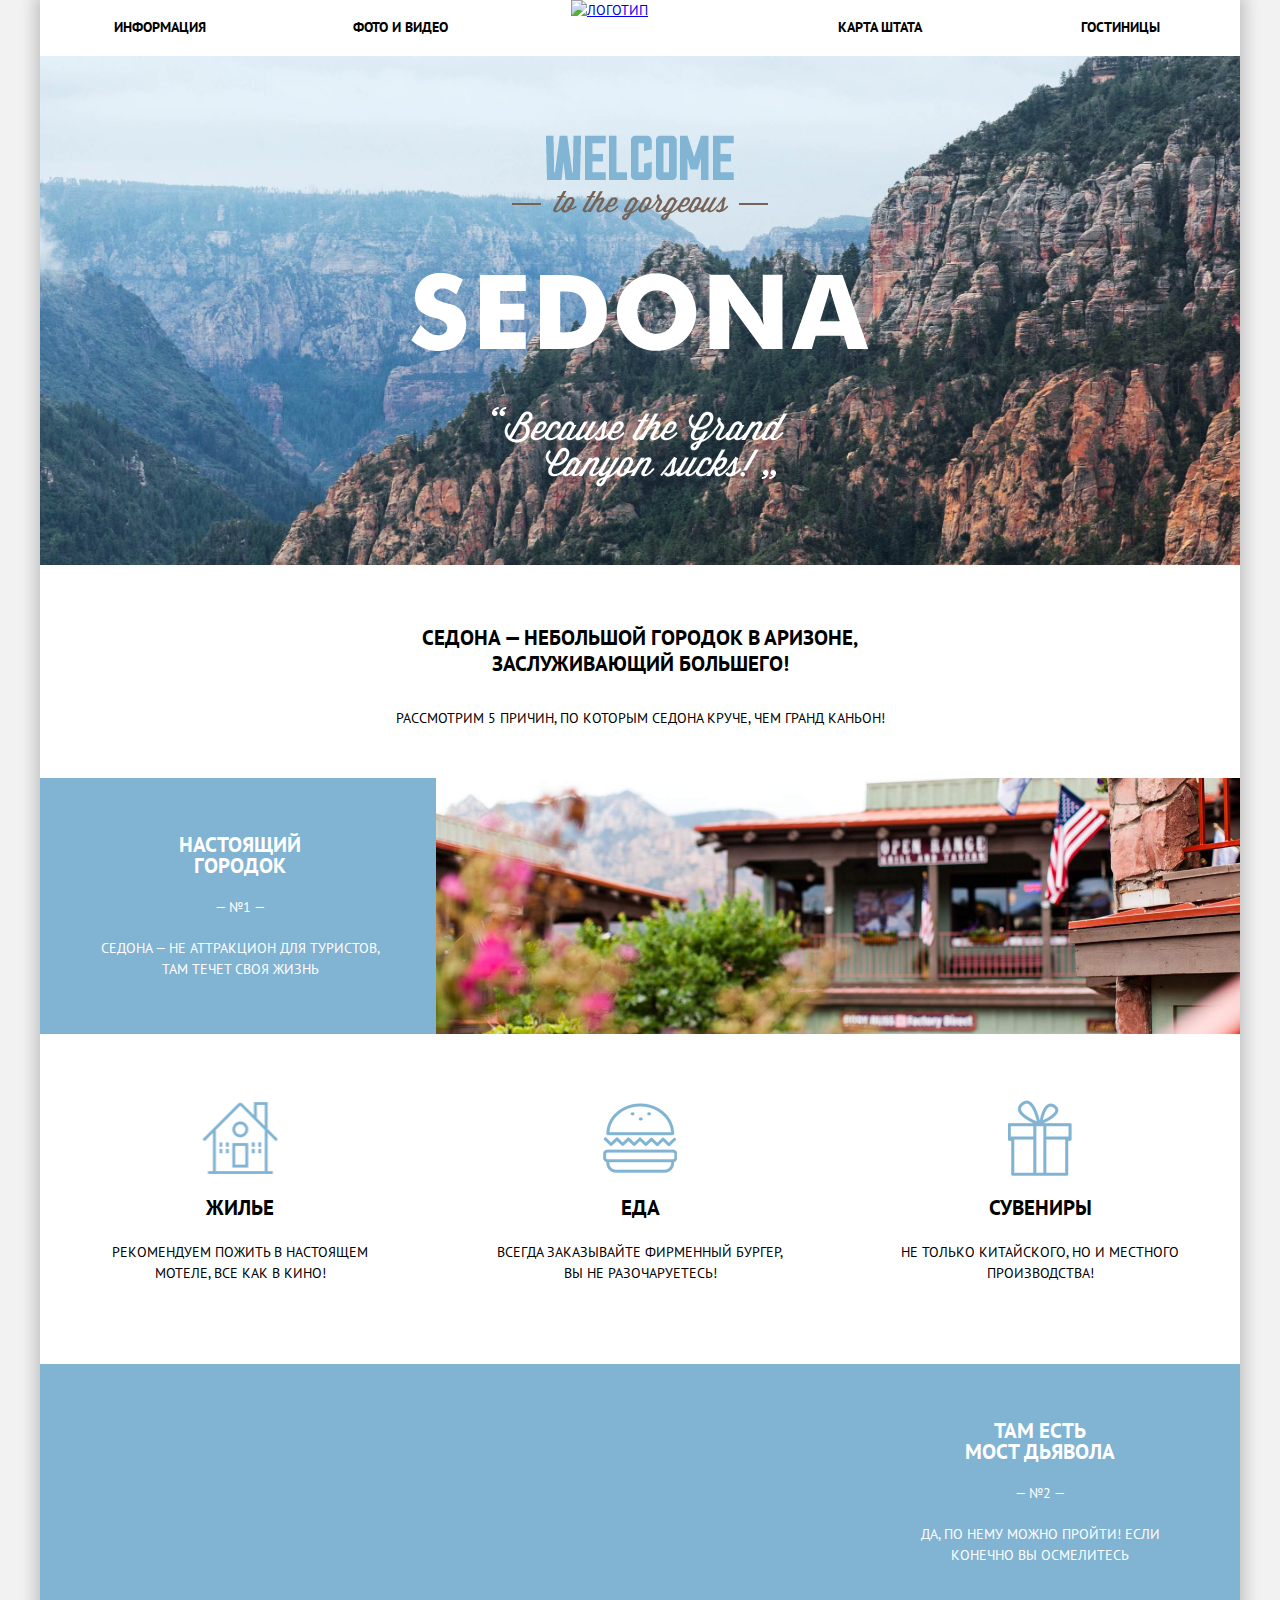
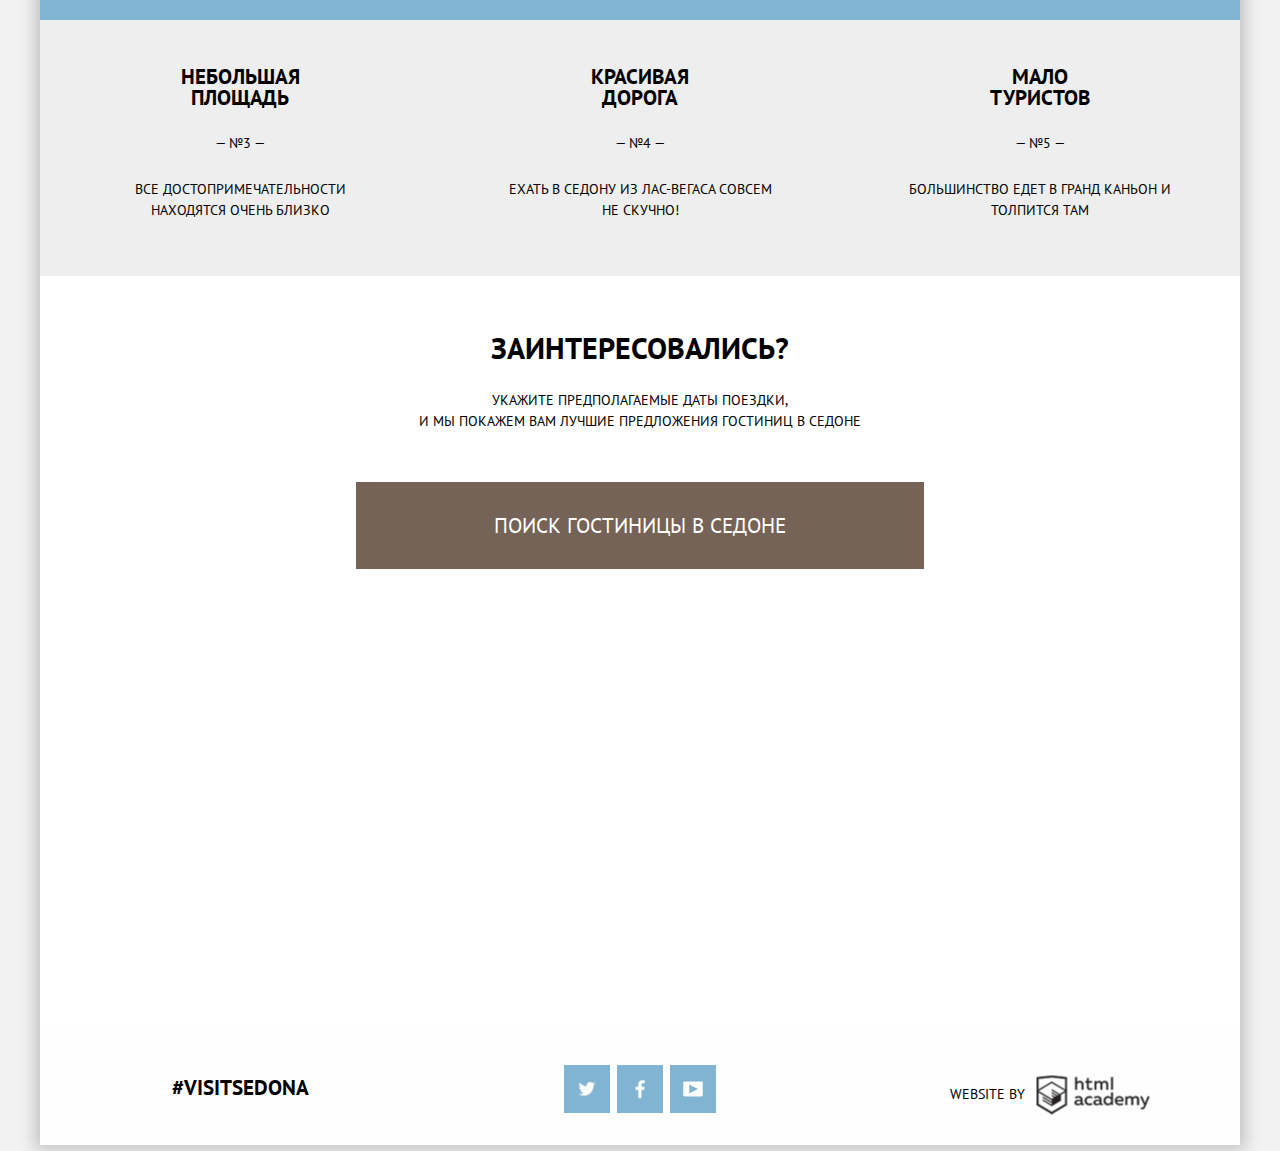
==== commit 1135df8e: "#35 Оживить интерактивные элементы в личном проекте" ====
--- a/index.html
+++ b/index.html
@@ -96,7 +96,7 @@
               <label for="adults">Взрослые:</label>
               <div class="counter-block">
                 <button class="sprite sprite-minus" type="button" name="button"></button>
-                <input type="number" name="adults" value="2" id="adults">
+                <input type="number" name="adults" value="2" id="adults" required>
                 <button class="sprite sprite-plus" type="button" name="button"></button>
               </div>
               <label for="children">Дети:</label>
@@ -128,14 +128,6 @@
           </div>
       </footer>
     </div>
-    <script>
-      var link = document.querySelector(".search");
-      var popup = document.querySelector(".modal-content");
-
-      link.addEventListener("click", function(event) {
-        event.preventDefault();
-        popup.classList.toggle("modal-content-show")
-      });
-    </script>
+    <script src="js/main.js"></script>
   </body>
 </html>
--- a/css/style.css
+++ b/css/style.css
@@ -63,7 +63,7 @@
   background-image: url("../img/sprite.png");
   background-repeat: no-repeat;
   -webkit-transform: translate(-50%, -50%);
-  transform: translate(-50%, -50%);
+          transform: translate(-50%, -50%);
 }
 
 /* МЕНЮ */
@@ -231,6 +231,7 @@
   min-height: 509px;
   margin-bottom: 60px;
 
+  background-color: #3d4c57;
   background-image: url("../img/welcome.png"), url("../img/welcome-bg.jpg");
   background-repeat: no-repeat;
   background-position: center, 0 28%;
@@ -351,7 +352,42 @@
 }
 
 /* ФОРМА ПОИСКА НА ГЛАВНОЙ */
-
+@-webkit-keyframes appear {
+  0% {
+    -webkit-transform: translateX(-3000px);
+            transform: translateX(-3000px);
+  }
+  60% {
+    -webkit-transform: translateX(30px);
+            transform: translateX(30px);
+  }
+  90% {
+    -webkit-transform: translateX(-10px);
+            transform: translateX(-10px);
+  }
+  100% {
+    -webkit-transform: translateX(0);
+            transform: translateX(0);
+  }
+}
+@keyframes appear {
+  0% {
+    -webkit-transform: translateX(-3000px);
+            transform: translateX(-3000px);
+  }
+  60% {
+    -webkit-transform: translateX(30px);
+            transform: translateX(30px);
+  }
+  90% {
+    -webkit-transform: translateX(-10px);
+            transform: translateX(-10px);
+  }
+  100% {
+    -webkit-transform: translateX(0);
+            transform: translateX(0);
+  }
+}
 .modal-content {
   position: absolute;
   z-index: 50;
@@ -362,6 +398,8 @@
 }
 .modal-content-show {
   display: block;
+  animation-name: appear;
+  animation-duration: 0.5s;
 }
 .search-hotels {
   position: relative;
@@ -369,8 +407,7 @@
   width: 568px;
   min-height: 192px;
   margin: 0 auto;
-
-  text-align: left;
+  text-align: center;
 }
 .search-hotels h2 {
   line-height: 24px;
@@ -385,7 +422,6 @@
 
   font-size: 21px;
   line-height: 87px;
-  text-align: center;
 
   color: #ffffff;
   background-color: #766357;
@@ -395,6 +431,8 @@
   width: 458px;
   margin: 0 auto;
   padding: 55px 0;
+
+  text-align: left;
 }
 .search-form fieldset {
   height: 38px;
@@ -563,6 +601,7 @@
   margin: 0;
   padding: 0;
 
+  background-color: ##46525c;
   background-image: url("../img/bg-hotels.jpg");
   background-repeat: no-repeat;
   background-position: center;
@@ -652,8 +691,8 @@
 
   background-color: #ffffff;
 
-  transform: translate(-50%, -50%);
   -webkit-transform: translate(-50%, -50%);
+          transform: translate(-50%, -50%);
 }
 .price-controls label {
   display: inline-block;
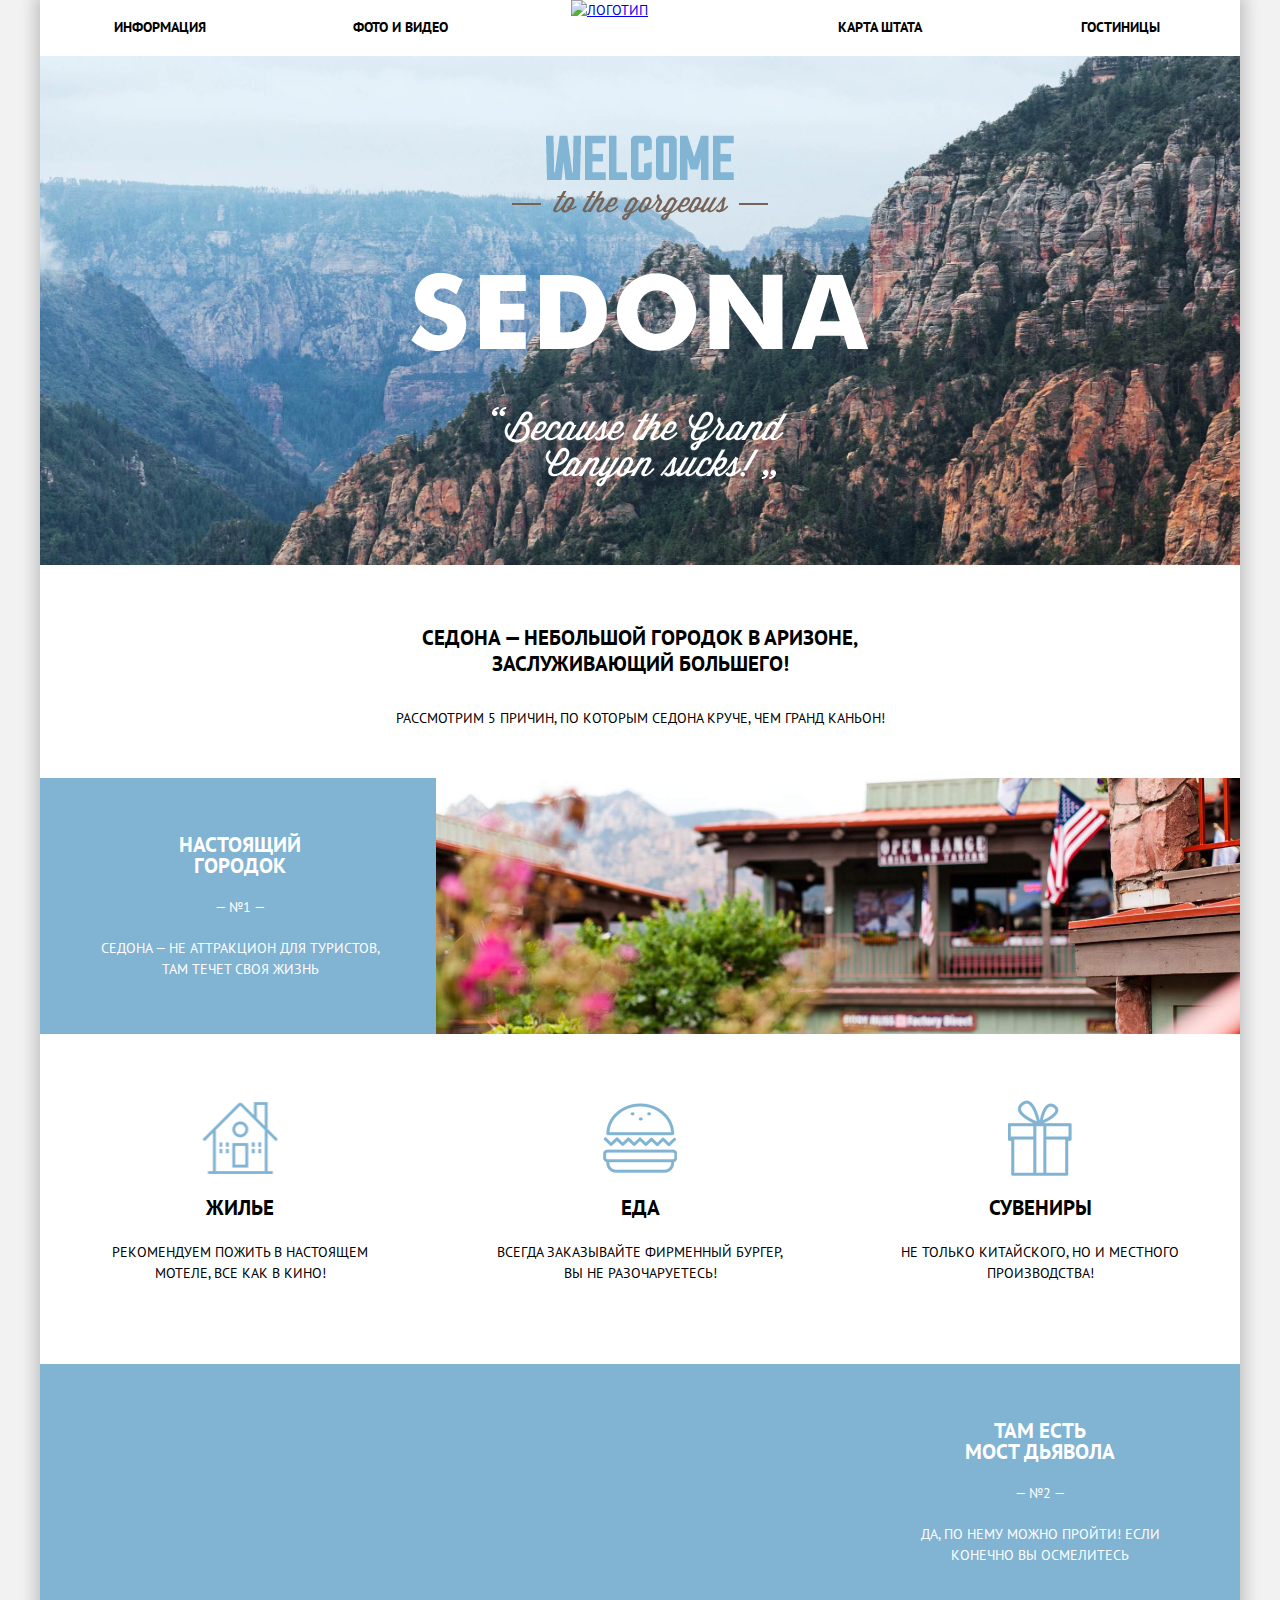
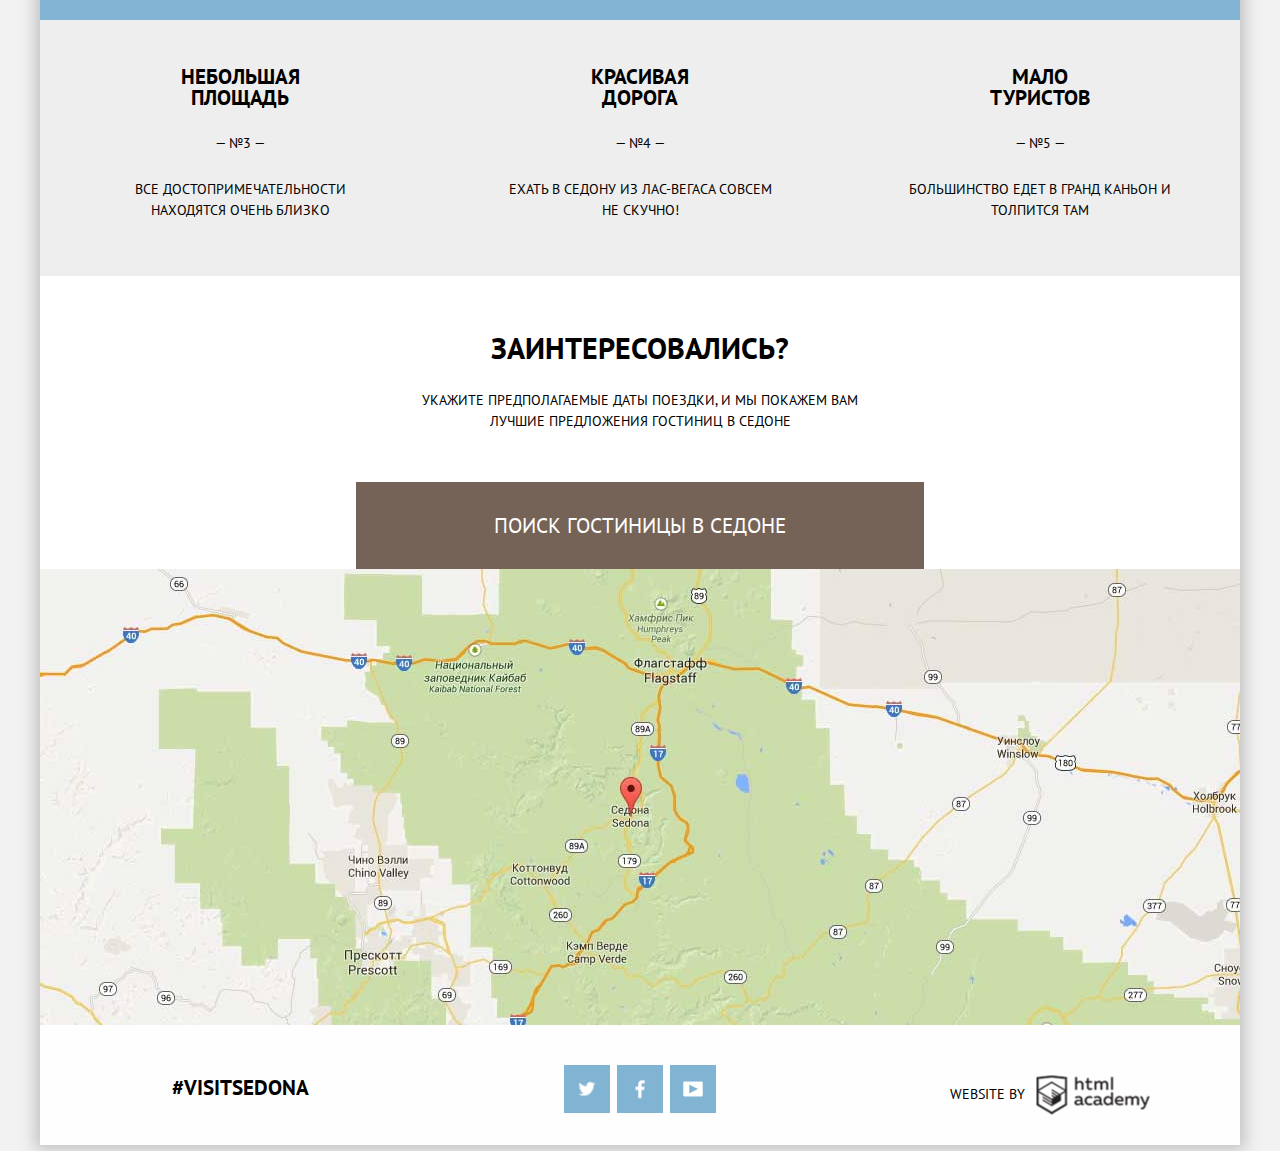
==== commit a79ba890: "Для проверки 2" ====
--- a/index.html
+++ b/index.html
@@ -9,7 +9,7 @@
   </head>
   <body>
     <div class="container">
-      <header>
+      <header class="clearfix">
         <nav>
           <a class="logo" href="index.html"><img src="img/logo.png" alt="логотип" width="138" height="70"></a>
           <ul class="menu">
@@ -28,7 +28,7 @@
         <h3>Седона — небольшой городок в Аризоне, заслуживающий большего!</h3>
         <p>Рассмотрим 5 причин, по которым Седона круче, чем Гранд Каньон!</p>
       </div>
-      <div class="features features-first">
+      <div class="features features-first clearfix">
         <div class="features-description">
           <h3 class="features-title">Настоящий городок</h3>
           <p>— №1 —</p>
@@ -49,7 +49,7 @@
           <p>Не только китайского, но и местного производства!</p>
         </li>
       </ul>
-      <div class="features features-second">
+      <div class="features features-second clearfix">
         <div class="features-description">
           <h3 class="features-title">Там есть<br> мост Дьявола</h3>
           <p>— №2 —</p>
@@ -76,8 +76,7 @@
       <div class="search-hotels">
         <h2>Заинтересовались?</h2>
         <p>
-          Укажите предполагаемые даты поездки, <br>
-          и мы покажем вам лучшие предложения гостиниц в Седоне
+          Укажите предполагаемые даты поездки, и мы покажем вам лучшие предложения гостиниц в Седоне
         </p>
         <a class="search" href="#">Поиск гостиницы в Седоне</a>
         <div class="modal-content">
@@ -118,9 +117,9 @@
             <a href="https://www.instagram.com/explore/tags/visitsedona/">#visitSedona</a>
           </div>
           <div class="footer-social footer-item">
-            <a class="social-btn sprite sprite-ico-twi" href="#" title="Твиттер"></a>
-            <a class="social-btn sprite sprite-ico-fb" href="#" title="Фейсбук"></a>
-            <a class="social-btn sprite sprite-ico-youtube" href="#" title="Ютуб"></a>
+            <a class="social-btn sprite sprite-ico-twi" href="#" title="Twitter">Twitter</a>
+            <a class="social-btn sprite sprite-ico-fb" href="#" title="Facebook">Facebook</a>
+            <a class="social-btn sprite sprite-ico-youtube" href="#" title="Youtube">Youtube</a>
           </div>
           <div class="footer-copyright footer-item">
             <span>Website by</span>
@@ -128,6 +127,6 @@
           </div>
       </footer>
     </div>
-    <script src="js/main.js"></script>
+    <script src="js/main.min.js"></script>
   </body>
 </html>
--- a/css/style.css
+++ b/css/style.css
@@ -73,6 +73,7 @@
 
   min-height: 56px;
 }
+
 .menu {
   float: left;
   width: 40%;
@@ -125,7 +126,8 @@
 
 footer {
   position: relative;
-  z-index: 2;
+  z-index: 5;
+
   min-height: 120px;
   margin: 0 auto;
 
@@ -163,6 +165,7 @@
   height: 48px;
   margin-right: 7px;
 
+  font-size: 0;
   background-color: #81b3d2;
 }
 .footer-copyright {
@@ -170,11 +173,12 @@
 }
 .footer-copyright span,
 .sprite-copyright {
+  display: inline-block;
   width: 105px;
   height: 39px;
+
+  font-size: 14px;
   line-height: 39px;
-  display: inline-block;
-  font-size: 14px;
   vertical-align: middle;
 }
 .social-btn:last-child {
@@ -391,13 +395,16 @@
 .modal-content {
   position: absolute;
   z-index: 50;
+
   display: none;
   width: 568px;
+
   background-color: #ffffff;
   box-shadow: 0 5px 15px 0 rgba(0, 0, 0, 0.1);
 }
 .modal-content-show {
   display: block;
+
   animation-name: appear;
   animation-duration: 0.5s;
 }
@@ -407,12 +414,15 @@
   width: 568px;
   min-height: 192px;
   margin: 0 auto;
+
   text-align: center;
 }
 .search-hotels h2 {
   line-height: 24px;
 }
 .search-hotels p {
+  width: 450px;
+  margin: 0 auto;
   margin-top: 30px;
   margin-bottom: 50px;
 }
@@ -439,6 +449,7 @@
   padding: 0;
   margin: 0;
   margin-bottom: 29px;
+
   border: none;
 }
 .search-form label {
@@ -457,6 +468,7 @@
 .counter-block {
   display: inline-block;
   height: 38px;
+
   line-height: 38px;
   vertical-align: middle;
 }
@@ -469,6 +481,7 @@
   width: 75%;
   padding-left: 20px;
   padding-right: 38px;
+
   box-sizing: border-box;
 }
 .counter-block input[type="number"],
@@ -476,6 +489,7 @@
   display: inline-block;
   width: 38px;
   height: 38px;
+
   font-size: 14px;
   line-height: 38px;
   vertical-align: middle;
@@ -485,11 +499,13 @@
 }
 .guest-number label:last-of-type {
   padding-left: 50px;
+
   box-sizing: border-box;
 }
 .counter-block input[type="number"] {
   font-weight: bold;
   text-align: center;
+
   box-sizing: border-box;
 }
 .search-form input,
@@ -509,6 +525,7 @@
   width: 100%;
   height: 58px;
   margin-top: 25px;
+
   color: #ffffff;
   background-color: #81b3d2;
   font-size: 21px;
@@ -591,6 +608,9 @@
 
 .map {
   height: 456px;
+
+  background: #f2f3ee url("../img/map.jpg") no-repeat;
+
 }
 /* ОТЕЛИ */
 
@@ -601,7 +621,7 @@
   margin: 0;
   padding: 0;
 
-  background-color: ##46525c;
+  background-color: #46525c;
   background-image: url("../img/bg-hotels.jpg");
   background-repeat: no-repeat;
   background-position: center;
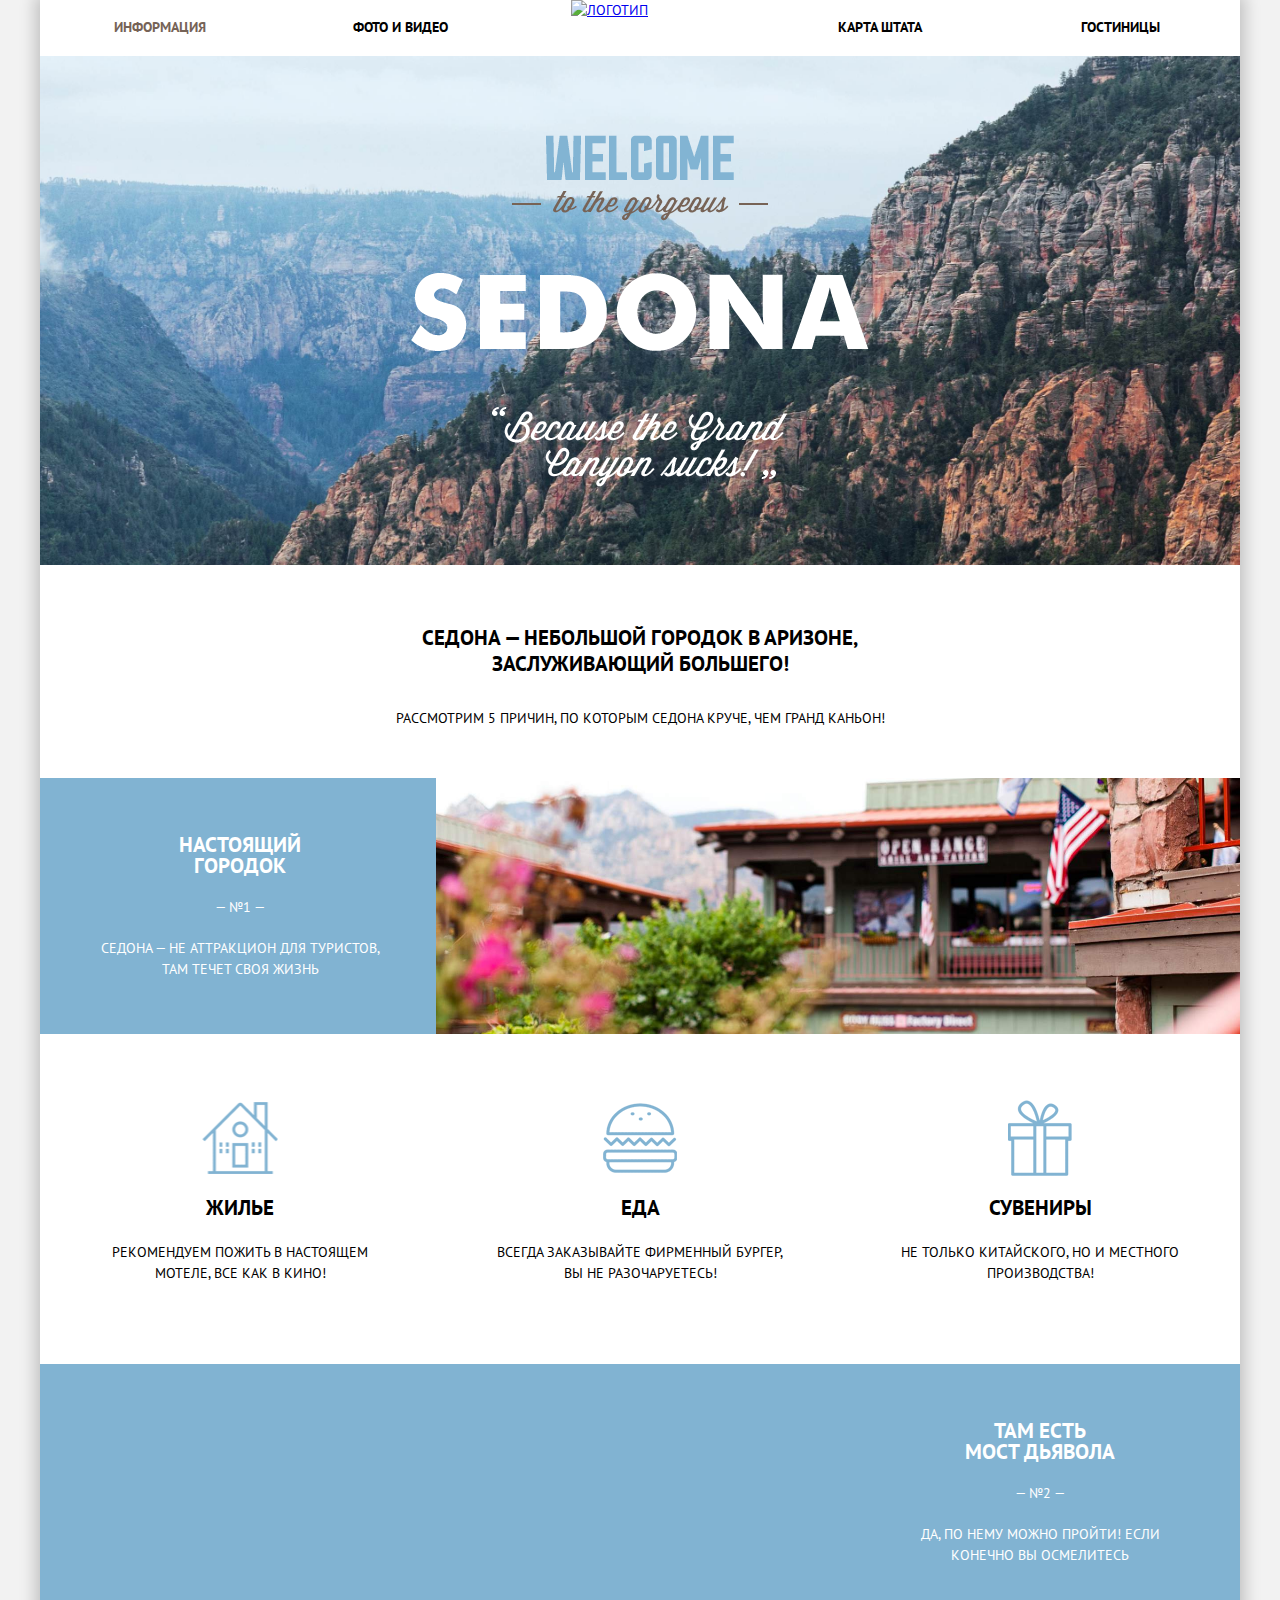
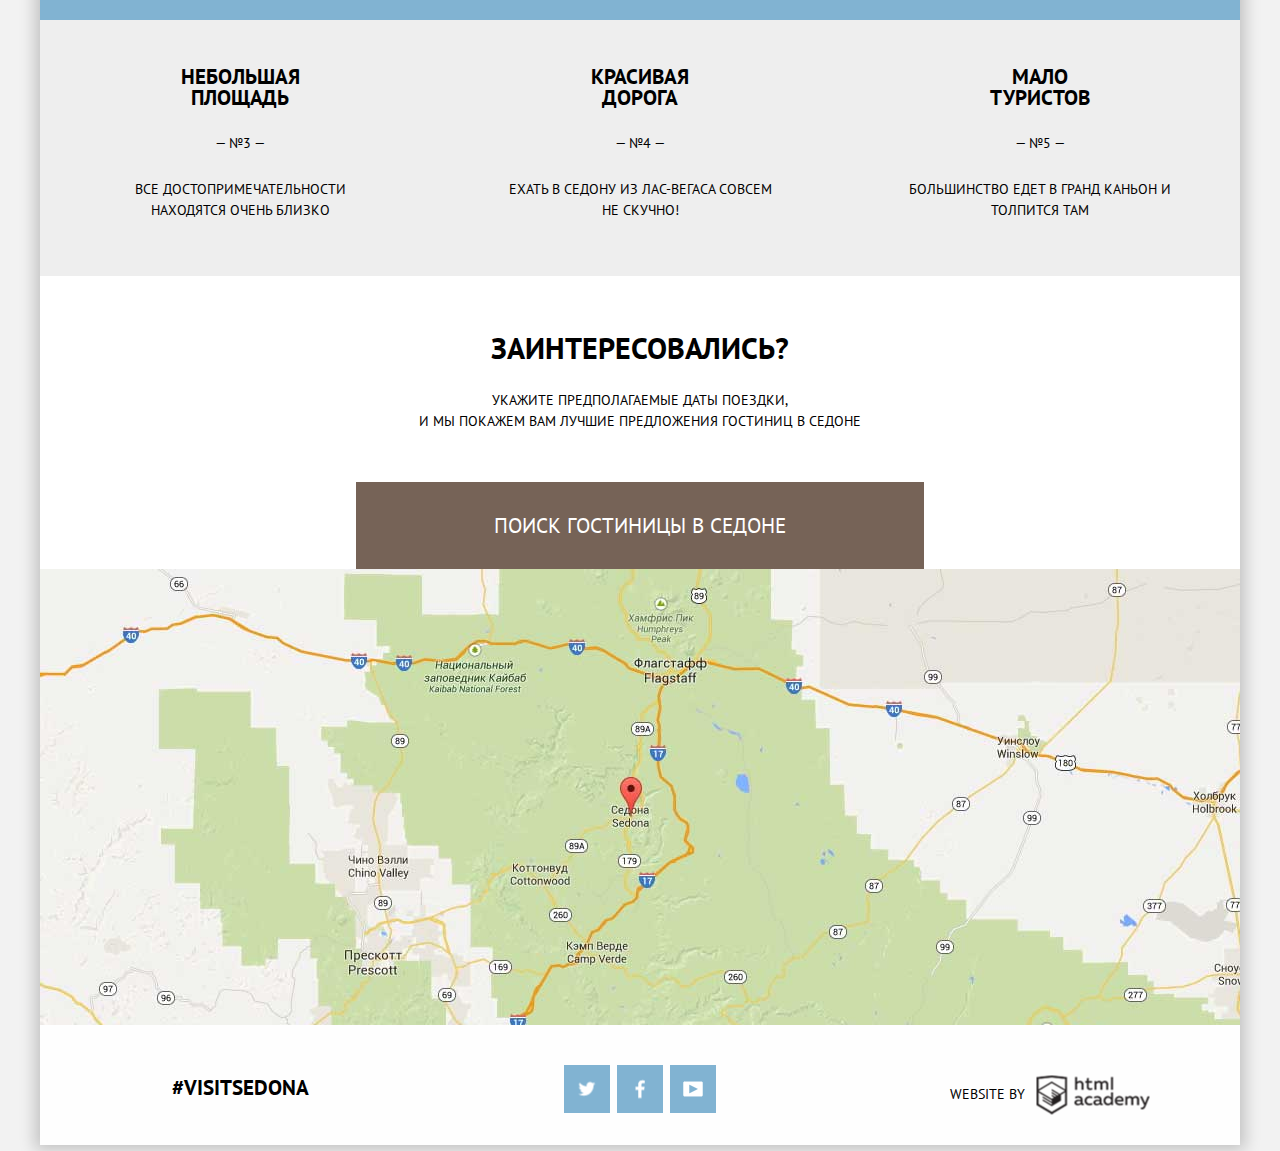
==== commit 93314ec4: "Для проверки 2" ====
--- a/index.html
+++ b/index.html
@@ -4,7 +4,7 @@
     <meta charset="utf-8">
     <title>HTML Academy: Седона</title>
     <link href="css/normalize.css" rel="stylesheet">
-    <link href="css/style.css" rel="stylesheet">
+    <link href="css/style.min.css" rel="stylesheet">
     <link href="https://fonts.googleapis.com/css?family=PT+Sans:400,700&subset=cyrillic" rel="stylesheet">
   </head>
   <body>
@@ -13,7 +13,7 @@
         <nav>
           <a class="logo" href="index.html"><img src="img/logo.png" alt="логотип" width="138" height="70"></a>
           <ul class="menu">
-            <li><a href="#">Информация</a></li>
+            <li><a class="active" href="index.html">Информация</a></li>
             <li><a href="#">Фото и видео</a></li>
           </ul>
           <ul class="menu">
@@ -76,7 +76,8 @@
       <div class="search-hotels">
         <h2>Заинтересовались?</h2>
         <p>
-          Укажите предполагаемые даты поездки, и мы покажем вам лучшие предложения гостиниц в Седоне
+          Укажите предполагаемые даты поездки,<br>
+          и мы покажем вам лучшие предложения гостиниц в Седоне
         </p>
         <a class="search" href="#">Поиск гостиницы в Седоне</a>
         <div class="modal-content">
--- a/css/style.min.css
+++ b/css/style.min.css
@@ -0,0 +1 @@
+body,h4{line-height:21px}body{margin:0;font-style:normal;font-family:"PT Sans","Arial",sans-serif;text-transform:uppercase;background-color:#f2f2f2;font-size:14px;color:#000}h2,h3,h4{font-size:30px;line-height:24px;font-weight:700}h3,h4{font-size:21px;line-height:26px}h4{font-size:16px;color:#fff}button,input,label{cursor:pointer}.clearfix:after{content:"";display:table;clear:both}.container{width:1200px;margin:0 auto;background-color:#fff;box-shadow:0 0 15px 5px rgba(0,1,1,.2)}.wrapper{padding:0 6%}.sprite,header{position:relative}.sprite{display:inline-block;vertical-align:middle}.sprite::before{content:"";position:absolute;top:50%;left:50%;z-index:10;background-image:url(../img/sprite.png);background-repeat:no-repeat;-webkit-transform:translate(-50%,-50%);transform:translate(-50%,-50%)}header{min-height:56px}.menu{float:left;width:40%;margin:0;padding:14px 0 0;list-style:none}.menu:last-child{float:right}.menu li{float:left;width:50%;line-height:26px;text-align:center}.footer-tag a,.menu a{font-weight:700;color:#000;text-decoration:none}.menu a:hover{color:#81b3d2}.menu a:active{color:rgba(0,0,0,.3)}.menu .active{color:#766357}.menu .active:hover{color:#604e43}.menu .active:active{color:rgba(118,99,87,.3)}.logo{position:absolute;z-index:1;left:50%;margin-left:-69px}footer{position:relative;z-index:5;min-height:120px;margin:0 auto;background-color:rgba(254,254,254,.9)}.footer-item{float:left;width:400px;min-height:48px;margin-top:50px;text-align:center}.footer-tag{font-size:21px;line-height:26px}.footer-social{margin:40px 0 0;padding:0;font-size:0;text-align:center}.social-btn{display:inline-block;width:46px;height:48px;margin-right:7px;font-size:0;background-color:#81b3d2}.footer-copyright{font-size:0}.footer-copyright span,.sprite-copyright{display:inline-block;width:105px;height:39px;font-size:14px;line-height:39px;vertical-align:middle}.social-btn:last-child{margin-right:0}.social-btn:hover{background-color:#669ec0}.sprite-ico-twi::before{width:17px;height:15px;background-position:-10px -455px}.sprite-ico-fb::before{width:10px;height:19px;background-position:-10px -416px}.sprite-ico-youtube::before{width:20px;height:16px;background-position:-10px -490px}.sprite-ico-fb:active::before,.sprite-ico-twi:active::before,.sprite-ico-youtube:active::before{opacity:.3}.sprite-copyright::before{width:113px;height:39px;background-position:-10px -298px}.sprite-copyright:hover::before{width:113px;height:39px;background-position:-10px -357px}.sprite-copyright:active::before{background-position:-10px -298px;opacity:.3}.intro{position:relative;min-height:509px;margin-bottom:60px;background-color:#3d4c57;background-image:url(../img/welcome.png),url(../img/welcome-bg.jpg);background-repeat:no-repeat;background-position:center,0 28%;background-size:auto,cover}.intro::after{content:url(../img/mask.png);position:absolute;bottom:-6px}.title{width:576px;margin:0 auto;padding-bottom:35px;text-align:center}.title p{padding-top:10px}.features{width:100%;min-height:256px;background-color:#81b3d2;background-repeat:no-repeat;background-size:67%}.features-first{background-image:url(../img/features-1.jpg);background-position:right}.features-second{background-image:url(../img/features-2.jpg);background-position:left}.features-description{float:left;width:25%;padding:25px 50px;text-align:center;color:#fff}.features-second .features-description{float:right}.features-title{line-height:21px}.features-description h3{padding:10px 50px 0}.features-description p{margin:20px 0}.list-block{margin:0;padding:0;list-style:none}.list-block li{float:left;width:400px;text-align:center}.list-block h3{width:130px;margin:21px auto}.advice{padding-bottom:80px}.advice-block p{width:300px;margin:auto}.sprite-icon-1,.sprite-icon-2,.sprite-icon-3{padding-top:140px}.sprite-icon-1::before{width:75px;height:72px;background-position:-10px -526px}.sprite-icon-2::before{width:74px;height:70px;background-position:-10px -618px}.sprite-icon-3::before{width:64px;height:76px;background-position:-10px -708px}.features-list{margin-bottom:60px;background-color:#eee}.features-list li{margin-top:25px;margin-bottom:30px}.features-list p{width:280px;margin:25px auto}@-webkit-keyframes appear{0%{-webkit-transform:translateX(-3000px);transform:translateX(-3000px)}60%{-webkit-transform:translateX(30px);transform:translateX(30px)}90%{-webkit-transform:translateX(-10px);transform:translateX(-10px)}to{-webkit-transform:translateX(0);transform:translateX(0)}}@keyframes appear{0%{-webkit-transform:translateX(-3000px);transform:translateX(-3000px)}60%{-webkit-transform:translateX(30px);transform:translateX(30px)}90%{-webkit-transform:translateX(-10px);transform:translateX(-10px)}to{-webkit-transform:translateX(0);transform:translateX(0)}}.modal-content{position:absolute;z-index:50;display:none;width:568px;background-color:#fff;box-shadow:0 5px 15px 0 rgba(0,0,0,.1)}.modal-content-show{display:block;animation-name:appear;animation-duration:.5s}.search-hotels{position:relative;width:568px;min-height:192px;margin:0 auto;text-align:center}.search-hotels h2{line-height:24px}.search-hotels p{width:450px;margin:30px auto 50px}.search-hotels a{display:block;height:87px;font-size:21px;line-height:87px;color:#fff;background-color:#766357;text-decoration:none}.search-form{width:458px;margin:0 auto;padding:55px 0;text-align:left}.search-form fieldset{height:38px;padding:0;margin:0 0 29px;border:none}.search-form label{width:25%}.date-picker{text-align:left;font-size:0}.counter-block,.guest-number{font-size:0}.counter-block,.date-picker input,.search-form label{display:inline-block;height:38px;line-height:38px;vertical-align:middle}.date-picker input,.search-form label{font-size:14px;font-weight:700}.date-picker input[type=date]{width:75%;padding-left:20px;padding-right:38px;box-sizing:border-box}.counter-block button[type=button],.counter-block input[type=number]{display:inline-block;width:38px;height:38px;font-size:14px;line-height:38px;vertical-align:middle}.counter-block label{vertical-align:middle}.guest-number label:last-of-type{padding-left:50px;box-sizing:border-box}.counter-block input[type=number]{font-weight:700;text-align:center;box-sizing:border-box}.search-form button,.search-form input{background-color:#f2f2f2;border:none}.search-form button[type=button]:hover,.search-form input:hover{background-color:#ebebeb}.search-form input:focus{background-color:#fff;outline:2px solid #e5e5e5}.search-form button[type=submit]{width:100%;height:58px;margin-top:25px;color:#fff;background-color:#81b3d2;font-size:21px;text-transform:uppercase}.sprite-calendar{width:21px;height:38px;margin-left:-35px}.sprite-calendar::before{width:22px;height:22px;background-position:-10px -171px;opacity:.3}.sprite-calendar:hover::before{opacity:1}.sprite-calendar:active::before{width:22px;height:22px;background-position:-10px -129px;opacity:1}.sprite-minus::before,.sprite-plus::before{width:12px;height:3px;background-position:-10px -827px;opacity:.3}.sprite-minus:hover::before,.sprite-plus:hover::before{opacity:1}.sprite-minus:active::before{width:12px;height:3px;background-position:-10px -804px;opacity:1}.sprite-plus::before{height:12px;background-position:-10px -881px}.sprite-plus:active::before{width:12px;height:12px;background-position:-10px -850px;opacity:1}.search-form button[type=submit]:hover{background-color:#669ec0}.search-form button[type=submit]:active{color:rgba(255,255,255,.3);background-color:#5496bd}input[type=date]::-webkit-calendar-picker-indicator,input[type=date]::-webkit-clear-button,input[type=date]::-webkit-inner-spin-button{display:none;-webkit-appearance:none}input[type=number]::-webkit-inner-spin-button,input[type=number]::-webkit-outer-spin-button{-webkit-appearance:none;margin:0}.map{height:456px;background:#f2f3ee url(../img/map.jpg) no-repeat}.search-hotel{min-height:216px;margin:0;padding:0;background-color:#46525c;background-image:url(../img/bg-hotels.jpg);background-repeat:no-repeat;background-position:center;background-size:cover}.search-hotel h4{margin-top:25px;margin-bottom:28px}.search-hotel label{display:block;margin-bottom:25px;color:#fff}.infrastructure,.room-type{float:left;width:255px}.price-range{float:right;width:328px;text-transform:uppercase;color:#fff}.search-hotel-form input[type=checkbox]{display:none}input[type=checkbox]+.sprite-checkbox{padding-left:40px}input[type=checkbox]+.sprite-checkbox::before{left:10px;width:22px;height:22px;background-position:-10px -214px}input[type=checkbox]:checked+.sprite-checkbox::before{width:27px;height:22px;background-position:-8px -256px}input[type=checkbox]:disabled+.sprite-checkbox{opacity:.3;cursor:default}.price-range h4{margin-bottom:9px;font-size:16px;font-weight:700;line-height:21px}.price-controls,.range-controls{margin-left:13px;position:relative}.price-controls{width:318px;height:32px;font-size:0;border:2px solid #fff;border-radius:2px;margin-bottom:20px}.range-controls{margin-bottom:32px}.price-controls::after{content:"";position:absolute;top:50%;left:50%;width:2px;height:22px;background-color:#fff;-webkit-transform:translate(-50%,-50%);transform:translate(-50%,-50%)}.price-controls label{display:inline-block;font-size:14px;line-height:32px;vertical-align:top;cursor:pointer}.price-controls .max-price,.price-controls .min-price{width:90px;padding-left:65px}.price-controls input{width:50px;margin:0;font:inherit;color:inherit;background:0 0;border:none;outline:none}.range-controls .scale{height:2px;background-color:rgba(255,255,255,.3)}.range-controls .bar{width:80%;height:2px;background-color:#fff}.toggle{position:absolute;top:-9px;width:4px;height:4px;background-color:#ababab;border:8px solid #fff;border-radius:50%;cursor:pointer}.toggle:hover{background-color:#1c4f80}.min-toggle{left:0}.max-toggle{left:80%}.price-range input[type=submit]{display:block;margin:0 auto;padding:6px 35px;font-size:14px;line-height:20px;color:#fff;background:0 0;text-transform:uppercase;border:2px solid #fff;border-radius:2px;outline:none}.price-range input[type=submit]:hover{color:#000;background-color:#fff}.sort-block{min-height:56px;padding-top:30px;border-bottom:2px solid #e5e5e5}.sort-block h3,.sort-filter{float:left}.sort-filter{padding-top:5px}.sort-arrows{float:right;margin:5px 5px 0 0;padding:0;font-size:0}.sort-arrows .sprite-arrow-up{margin-right:25px}.sort-arrows .active::before{width:11px;height:10px;background-position:-10px -10px;opacity:1;cursor:default;pointer-events:none}.sprite-arrow-down::before,.sprite-arrow-up::before{width:11px;height:10px;background-position:-10px -100px;opacity:.3}.sprite-arrow-up:hover::before{opacity:1}.sprite-arrow-up:active::before{width:11px;height:10px;background-position:-10px -70px;opacity:1}.sprite-arrow-down::before{background-position:-10px -40px}.sprite-arrow-down:hover::before{opacity:1}.sprite-arrow-down:active::before{width:11px;height:10px;background-position:-10px -10px;opacity:1}.sort-block h3{margin:0 45px 0 0}.sort-filter a,.sort-filter span{font-size:12px;line-height:18px}.legend span,.sort-filter span{margin-right:35px}.sort-filter a{margin-right:30px;color:#b2b2b2;border-bottom:1px dotted #81b3d2;text-decoration:none}.sort-filter a:hover{color:#81b3d2}.sort-filter .active,.sort-filter a:active{color:#000;border:none;opacity:1}.sort-filter .active{color:#81b3d2;cursor:default;pointer-events:none}.hotel-item{min-height:118px;padding-top:30px;border-bottom:2px solid #e5e5e5}.hotel-item img{float:left;margin-right:30px}.star-rating{float:right}.star-rating p{margin:0 0 42px;padding:0;font-size:0;text-align:right}.sprite-star{margin-left:25px}.sprite-star::before{width:18px;height:17px;background-position:-10px -912px}.rating{padding:3px 12px;color:#666;text-align:center;background-color:#f2f2f2}.hotel-item section{overflow:hidden}.hotel-item h3{margin:0 0 5px}.btn,.hotel-name{color:#000;text-decoration:none}.hotel-name:hover{color:#81b3d2}.hotel-name:active{opacity:.3}.btn{margin-right:3px;padding:5px 17px;font-weight:700;color:#fff;background-color:#81b3d2}.btn:hover{background-color:#669ec0}.btn:active{color:#88b6d1;background-color:#5496bd}.btn:last-child{background-color:#766357}.btn:last-child:hover{background-color:#604e43}.btn:last-child:active{color:#857871;background-color:#503e33}
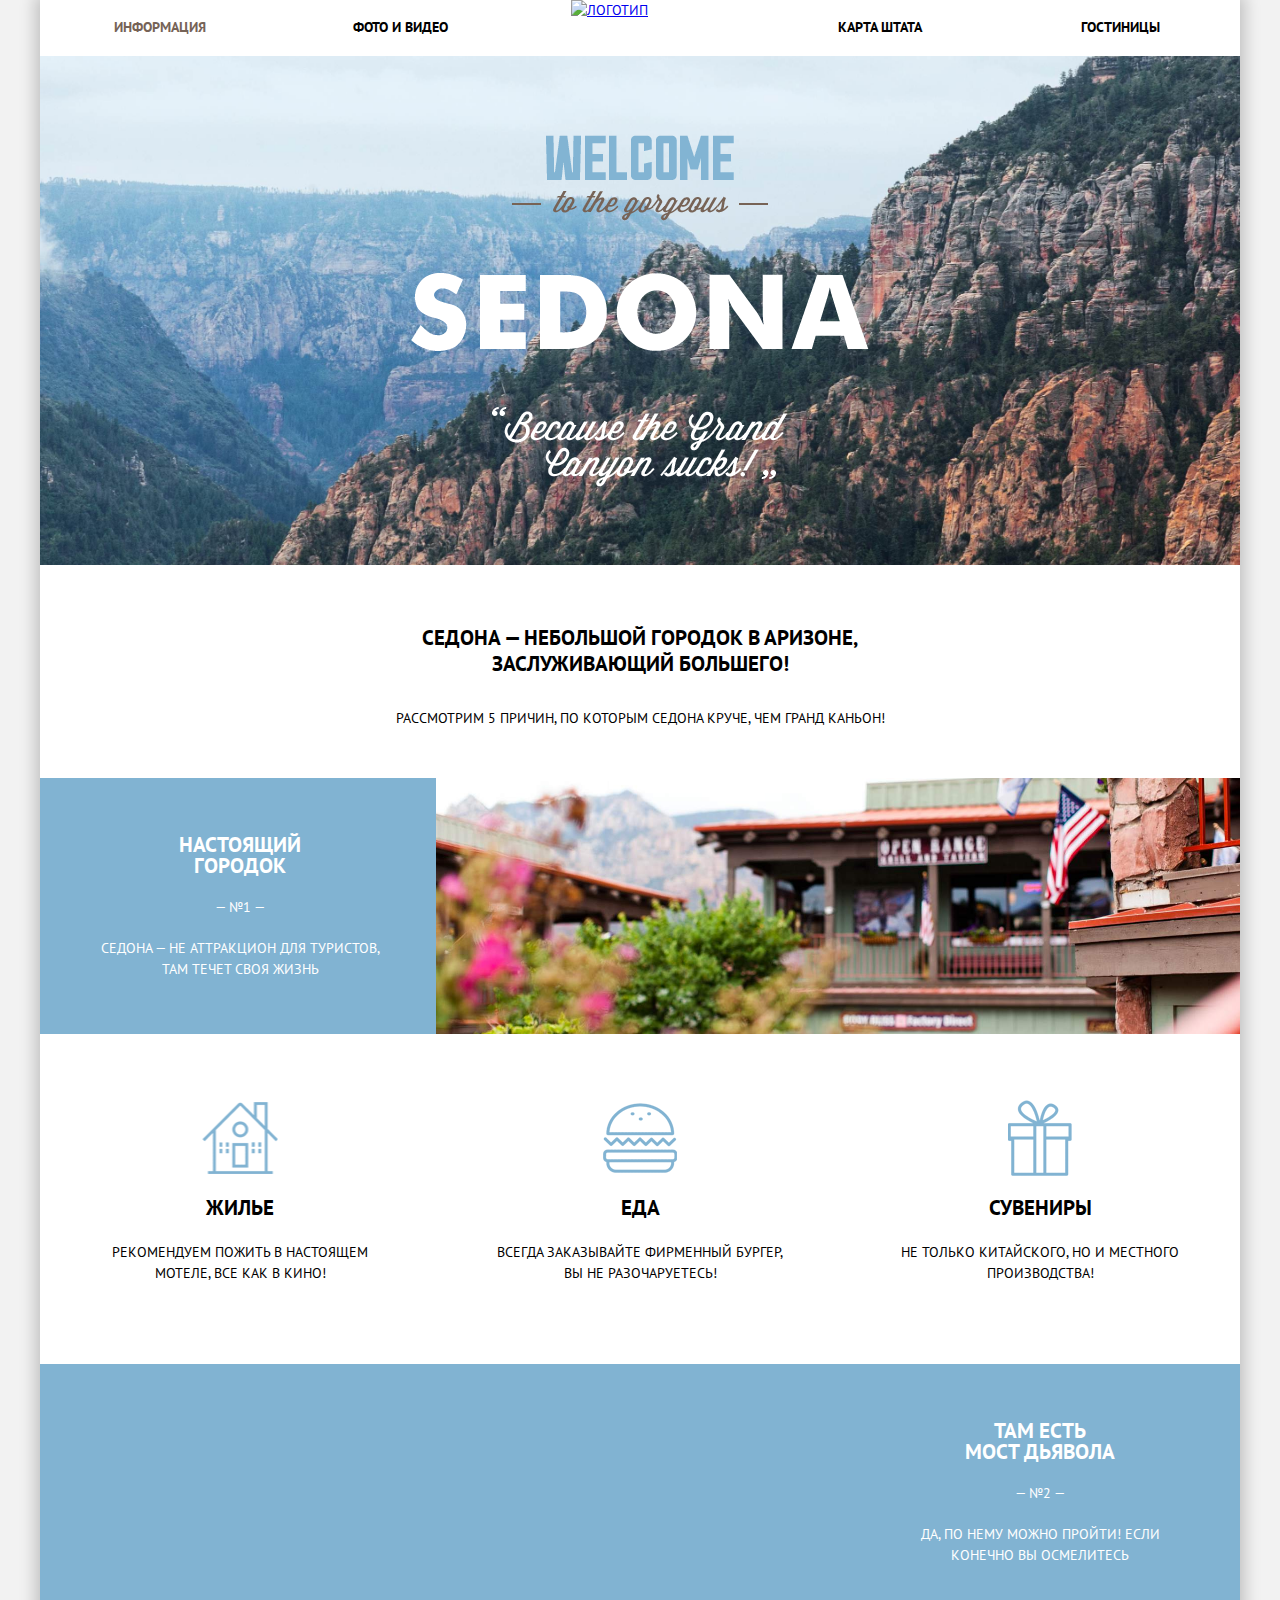
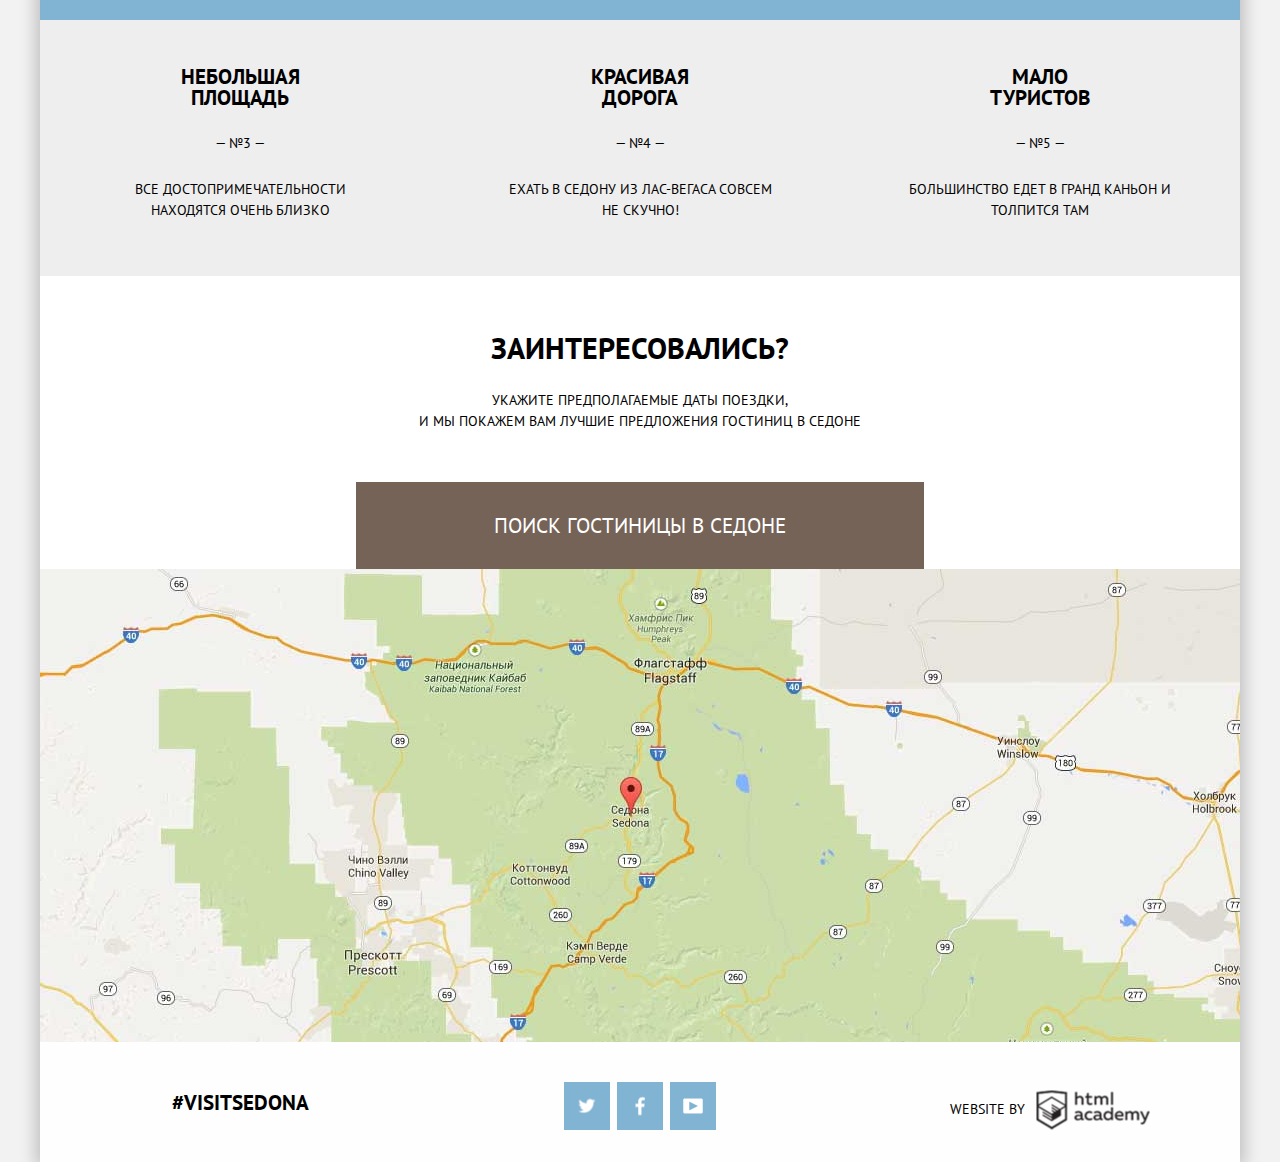
==== commit 7985b994: "Для проверки 3" ====
--- a/index.html
+++ b/index.html
@@ -17,7 +17,7 @@
             <li><a href="#">Фото и видео</a></li>
           </ul>
           <ul class="menu">
-            <li><a href="#">Карта штата</a></li>
+            <li><a href="#sedona-map">Карта штата</a></li>
             <li><a href="hotels.html">Гостиницы</a></li>
           </ul>
         </nav>
@@ -110,7 +110,7 @@
           </form>
         </div>
       </div>
-      <div class="map">
+      <div class="map" id="sedona-map">
         <iframe src="https://www.google.com/maps/embed?pb=!1m18!1m12!1m3!1d497672.3600546527!2d-112.28205428784347!3d34.97013628551345!2m3!1f0!2f0!3f0!3m2!1i1024!2i768!4f13.1!3m3!1m2!1s0x872da132f942b00d%3A0x5548c523fa6c8efd!2z0KHQtdC00L7QvdCwLCDQkNGA0LjQt9C-0L3QsCA4NjMzNg!5e0!3m2!1sru!2s!4v1472414208058" width="1200" height="576" frameborder="0" style="border:0" allowfullscreen></iframe>
       </div>
       <footer class="clearfix">
--- a/css/style.min.css
+++ b/css/style.min.css
@@ -1 +1 @@
-body,h4{line-height:21px}body{margin:0;font-style:normal;font-family:"PT Sans","Arial",sans-serif;text-transform:uppercase;background-color:#f2f2f2;font-size:14px;color:#000}h2,h3,h4{font-size:30px;line-height:24px;font-weight:700}h3,h4{font-size:21px;line-height:26px}h4{font-size:16px;color:#fff}button,input,label{cursor:pointer}.clearfix:after{content:"";display:table;clear:both}.container{width:1200px;margin:0 auto;background-color:#fff;box-shadow:0 0 15px 5px rgba(0,1,1,.2)}.wrapper{padding:0 6%}.sprite,header{position:relative}.sprite{display:inline-block;vertical-align:middle}.sprite::before{content:"";position:absolute;top:50%;left:50%;z-index:10;background-image:url(../img/sprite.png);background-repeat:no-repeat;-webkit-transform:translate(-50%,-50%);transform:translate(-50%,-50%)}header{min-height:56px}.menu{float:left;width:40%;margin:0;padding:14px 0 0;list-style:none}.menu:last-child{float:right}.menu li{float:left;width:50%;line-height:26px;text-align:center}.footer-tag a,.menu a{font-weight:700;color:#000;text-decoration:none}.menu a:hover{color:#81b3d2}.menu a:active{color:rgba(0,0,0,.3)}.menu .active{color:#766357}.menu .active:hover{color:#604e43}.menu .active:active{color:rgba(118,99,87,.3)}.logo{position:absolute;z-index:1;left:50%;margin-left:-69px}footer{position:relative;z-index:5;min-height:120px;margin:0 auto;background-color:rgba(254,254,254,.9)}.footer-item{float:left;width:400px;min-height:48px;margin-top:50px;text-align:center}.footer-tag{font-size:21px;line-height:26px}.footer-social{margin:40px 0 0;padding:0;font-size:0;text-align:center}.social-btn{display:inline-block;width:46px;height:48px;margin-right:7px;font-size:0;background-color:#81b3d2}.footer-copyright{font-size:0}.footer-copyright span,.sprite-copyright{display:inline-block;width:105px;height:39px;font-size:14px;line-height:39px;vertical-align:middle}.social-btn:last-child{margin-right:0}.social-btn:hover{background-color:#669ec0}.sprite-ico-twi::before{width:17px;height:15px;background-position:-10px -455px}.sprite-ico-fb::before{width:10px;height:19px;background-position:-10px -416px}.sprite-ico-youtube::before{width:20px;height:16px;background-position:-10px -490px}.sprite-ico-fb:active::before,.sprite-ico-twi:active::before,.sprite-ico-youtube:active::before{opacity:.3}.sprite-copyright::before{width:113px;height:39px;background-position:-10px -298px}.sprite-copyright:hover::before{width:113px;height:39px;background-position:-10px -357px}.sprite-copyright:active::before{background-position:-10px -298px;opacity:.3}.intro{position:relative;min-height:509px;margin-bottom:60px;background-color:#3d4c57;background-image:url(../img/welcome.png),url(../img/welcome-bg.jpg);background-repeat:no-repeat;background-position:center,0 28%;background-size:auto,cover}.intro::after{content:url(../img/mask.png);position:absolute;bottom:-6px}.title{width:576px;margin:0 auto;padding-bottom:35px;text-align:center}.title p{padding-top:10px}.features{width:100%;min-height:256px;background-color:#81b3d2;background-repeat:no-repeat;background-size:67%}.features-first{background-image:url(../img/features-1.jpg);background-position:right}.features-second{background-image:url(../img/features-2.jpg);background-position:left}.features-description{float:left;width:25%;padding:25px 50px;text-align:center;color:#fff}.features-second .features-description{float:right}.features-title{line-height:21px}.features-description h3{padding:10px 50px 0}.features-description p{margin:20px 0}.list-block{margin:0;padding:0;list-style:none}.list-block li{float:left;width:400px;text-align:center}.list-block h3{width:130px;margin:21px auto}.advice{padding-bottom:80px}.advice-block p{width:300px;margin:auto}.sprite-icon-1,.sprite-icon-2,.sprite-icon-3{padding-top:140px}.sprite-icon-1::before{width:75px;height:72px;background-position:-10px -526px}.sprite-icon-2::before{width:74px;height:70px;background-position:-10px -618px}.sprite-icon-3::before{width:64px;height:76px;background-position:-10px -708px}.features-list{margin-bottom:60px;background-color:#eee}.features-list li{margin-top:25px;margin-bottom:30px}.features-list p{width:280px;margin:25px auto}@-webkit-keyframes appear{0%{-webkit-transform:translateX(-3000px);transform:translateX(-3000px)}60%{-webkit-transform:translateX(30px);transform:translateX(30px)}90%{-webkit-transform:translateX(-10px);transform:translateX(-10px)}to{-webkit-transform:translateX(0);transform:translateX(0)}}@keyframes appear{0%{-webkit-transform:translateX(-3000px);transform:translateX(-3000px)}60%{-webkit-transform:translateX(30px);transform:translateX(30px)}90%{-webkit-transform:translateX(-10px);transform:translateX(-10px)}to{-webkit-transform:translateX(0);transform:translateX(0)}}.modal-content{position:absolute;z-index:50;display:none;width:568px;background-color:#fff;box-shadow:0 5px 15px 0 rgba(0,0,0,.1)}.modal-content-show{display:block;animation-name:appear;animation-duration:.5s}.search-hotels{position:relative;width:568px;min-height:192px;margin:0 auto;text-align:center}.search-hotels h2{line-height:24px}.search-hotels p{width:450px;margin:30px auto 50px}.search-hotels a{display:block;height:87px;font-size:21px;line-height:87px;color:#fff;background-color:#766357;text-decoration:none}.search-form{width:458px;margin:0 auto;padding:55px 0;text-align:left}.search-form fieldset{height:38px;padding:0;margin:0 0 29px;border:none}.search-form label{width:25%}.date-picker{text-align:left;font-size:0}.counter-block,.guest-number{font-size:0}.counter-block,.date-picker input,.search-form label{display:inline-block;height:38px;line-height:38px;vertical-align:middle}.date-picker input,.search-form label{font-size:14px;font-weight:700}.date-picker input[type=date]{width:75%;padding-left:20px;padding-right:38px;box-sizing:border-box}.counter-block button[type=button],.counter-block input[type=number]{display:inline-block;width:38px;height:38px;font-size:14px;line-height:38px;vertical-align:middle}.counter-block label{vertical-align:middle}.guest-number label:last-of-type{padding-left:50px;box-sizing:border-box}.counter-block input[type=number]{font-weight:700;text-align:center;box-sizing:border-box}.search-form button,.search-form input{background-color:#f2f2f2;border:none}.search-form button[type=button]:hover,.search-form input:hover{background-color:#ebebeb}.search-form input:focus{background-color:#fff;outline:2px solid #e5e5e5}.search-form button[type=submit]{width:100%;height:58px;margin-top:25px;color:#fff;background-color:#81b3d2;font-size:21px;text-transform:uppercase}.sprite-calendar{width:21px;height:38px;margin-left:-35px}.sprite-calendar::before{width:22px;height:22px;background-position:-10px -171px;opacity:.3}.sprite-calendar:hover::before{opacity:1}.sprite-calendar:active::before{width:22px;height:22px;background-position:-10px -129px;opacity:1}.sprite-minus::before,.sprite-plus::before{width:12px;height:3px;background-position:-10px -827px;opacity:.3}.sprite-minus:hover::before,.sprite-plus:hover::before{opacity:1}.sprite-minus:active::before{width:12px;height:3px;background-position:-10px -804px;opacity:1}.sprite-plus::before{height:12px;background-position:-10px -881px}.sprite-plus:active::before{width:12px;height:12px;background-position:-10px -850px;opacity:1}.search-form button[type=submit]:hover{background-color:#669ec0}.search-form button[type=submit]:active{color:rgba(255,255,255,.3);background-color:#5496bd}input[type=date]::-webkit-calendar-picker-indicator,input[type=date]::-webkit-clear-button,input[type=date]::-webkit-inner-spin-button{display:none;-webkit-appearance:none}input[type=number]::-webkit-inner-spin-button,input[type=number]::-webkit-outer-spin-button{-webkit-appearance:none;margin:0}.map{height:456px;background:#f2f3ee url(../img/map.jpg) no-repeat}.search-hotel{min-height:216px;margin:0;padding:0;background-color:#46525c;background-image:url(../img/bg-hotels.jpg);background-repeat:no-repeat;background-position:center;background-size:cover}.search-hotel h4{margin-top:25px;margin-bottom:28px}.search-hotel label{display:block;margin-bottom:25px;color:#fff}.infrastructure,.room-type{float:left;width:255px}.price-range{float:right;width:328px;text-transform:uppercase;color:#fff}.search-hotel-form input[type=checkbox]{display:none}input[type=checkbox]+.sprite-checkbox{padding-left:40px}input[type=checkbox]+.sprite-checkbox::before{left:10px;width:22px;height:22px;background-position:-10px -214px}input[type=checkbox]:checked+.sprite-checkbox::before{width:27px;height:22px;background-position:-8px -256px}input[type=checkbox]:disabled+.sprite-checkbox{opacity:.3;cursor:default}.price-range h4{margin-bottom:9px;font-size:16px;font-weight:700;line-height:21px}.price-controls,.range-controls{margin-left:13px;position:relative}.price-controls{width:318px;height:32px;font-size:0;border:2px solid #fff;border-radius:2px;margin-bottom:20px}.range-controls{margin-bottom:32px}.price-controls::after{content:"";position:absolute;top:50%;left:50%;width:2px;height:22px;background-color:#fff;-webkit-transform:translate(-50%,-50%);transform:translate(-50%,-50%)}.price-controls label{display:inline-block;font-size:14px;line-height:32px;vertical-align:top;cursor:pointer}.price-controls .max-price,.price-controls .min-price{width:90px;padding-left:65px}.price-controls input{width:50px;margin:0;font:inherit;color:inherit;background:0 0;border:none;outline:none}.range-controls .scale{height:2px;background-color:rgba(255,255,255,.3)}.range-controls .bar{width:80%;height:2px;background-color:#fff}.toggle{position:absolute;top:-9px;width:4px;height:4px;background-color:#ababab;border:8px solid #fff;border-radius:50%;cursor:pointer}.toggle:hover{background-color:#1c4f80}.min-toggle{left:0}.max-toggle{left:80%}.price-range input[type=submit]{display:block;margin:0 auto;padding:6px 35px;font-size:14px;line-height:20px;color:#fff;background:0 0;text-transform:uppercase;border:2px solid #fff;border-radius:2px;outline:none}.price-range input[type=submit]:hover{color:#000;background-color:#fff}.sort-block{min-height:56px;padding-top:30px;border-bottom:2px solid #e5e5e5}.sort-block h3,.sort-filter{float:left}.sort-filter{padding-top:5px}.sort-arrows{float:right;margin:5px 5px 0 0;padding:0;font-size:0}.sort-arrows .sprite-arrow-up{margin-right:25px}.sort-arrows .active::before{width:11px;height:10px;background-position:-10px -10px;opacity:1;cursor:default;pointer-events:none}.sprite-arrow-down::before,.sprite-arrow-up::before{width:11px;height:10px;background-position:-10px -100px;opacity:.3}.sprite-arrow-up:hover::before{opacity:1}.sprite-arrow-up:active::before{width:11px;height:10px;background-position:-10px -70px;opacity:1}.sprite-arrow-down::before{background-position:-10px -40px}.sprite-arrow-down:hover::before{opacity:1}.sprite-arrow-down:active::before{width:11px;height:10px;background-position:-10px -10px;opacity:1}.sort-block h3{margin:0 45px 0 0}.sort-filter a,.sort-filter span{font-size:12px;line-height:18px}.legend span,.sort-filter span{margin-right:35px}.sort-filter a{margin-right:30px;color:#b2b2b2;border-bottom:1px dotted #81b3d2;text-decoration:none}.sort-filter a:hover{color:#81b3d2}.sort-filter .active,.sort-filter a:active{color:#000;border:none;opacity:1}.sort-filter .active{color:#81b3d2;cursor:default;pointer-events:none}.hotel-item{min-height:118px;padding-top:30px;border-bottom:2px solid #e5e5e5}.hotel-item img{float:left;margin-right:30px}.star-rating{float:right}.star-rating p{margin:0 0 42px;padding:0;font-size:0;text-align:right}.sprite-star{margin-left:25px}.sprite-star::before{width:18px;height:17px;background-position:-10px -912px}.rating{padding:3px 12px;color:#666;text-align:center;background-color:#f2f2f2}.hotel-item section{overflow:hidden}.hotel-item h3{margin:0 0 5px}.btn,.hotel-name{color:#000;text-decoration:none}.hotel-name:hover{color:#81b3d2}.hotel-name:active{opacity:.3}.btn{margin-right:3px;padding:5px 17px;font-weight:700;color:#fff;background-color:#81b3d2}.btn:hover{background-color:#669ec0}.btn:active{color:#88b6d1;background-color:#5496bd}.btn:last-child{background-color:#766357}.btn:last-child:hover{background-color:#604e43}.btn:last-child:active{color:#857871;background-color:#503e33}
+body,h4{line-height:21px}body{margin:0;font-style:normal;font-family:"PT Sans","Arial",sans-serif;text-transform:uppercase;background-color:#f2f2f2;font-size:14px;color:#000}h2,h3,h4{font-size:30px;line-height:24px;font-weight:700}h3,h4{font-size:21px;line-height:26px}h4{font-size:16px;color:#fff}button,input,label{cursor:pointer}.clearfix:after{content:"";display:table;clear:both}.container{width:1200px;margin:0 auto;background-color:#fff;box-shadow:0 0 15px 5px rgba(0,1,1,.2)}.wrapper{padding:0 6%}.sprite,header{position:relative}.sprite{display:inline-block;vertical-align:middle}.sprite::before{content:"";position:absolute;top:50%;left:50%;z-index:10;background-image:url(../img/sprite.png);background-repeat:no-repeat;-webkit-transform:translate(-50%,-50%);transform:translate(-50%,-50%)}header{min-height:56px}.menu{float:left;width:40%;margin:0;padding:14px 0 0;list-style:none}.menu:last-child{float:right}.menu li{float:left;width:50%;line-height:26px;text-align:center}.footer-tag a,.menu a{font-weight:700;color:#000;text-decoration:none}.menu a:hover{color:#81b3d2}.menu a:active{color:rgba(0,0,0,.3)}.menu .active{color:#766357}.menu .active:hover{color:#604e43}.menu .active:active{color:rgba(118,99,87,.3)}.logo{position:absolute;z-index:1;left:50%;margin-left:-69px}footer{position:relative;z-index:5;min-height:120px;margin:0 auto;background-color:rgba(254,254,254,.9)}.footer-item{float:left;width:400px;min-height:48px;margin-top:48px;text-align:center}.footer-tag{font-size:21px;line-height:26px;word-break:break-all}.footer-social{margin:40px 0 0;padding:0;font-size:0;text-align:center}.social-btn{display:inline-block;width:46px;height:48px;margin-right:7px;font-size:0;background-color:#81b3d2}.footer-copyright{font-size:0}.footer-copyright span,.sprite-copyright{display:inline-block;width:105px;height:39px;font-size:14px;line-height:39px;vertical-align:top}.social-btn:last-child{margin-right:0}.social-btn:hover{background-color:#669ec0}.sprite-ico-twi::before{width:17px;height:15px;background-position:-10px -455px}.sprite-ico-fb::before{width:10px;height:19px;background-position:-10px -416px}.sprite-ico-youtube::before{width:20px;height:16px;background-position:-10px -490px}.sprite-ico-fb:active::before,.sprite-ico-twi:active::before,.sprite-ico-youtube:active::before{opacity:.3}.sprite-copyright::before{width:113px;height:39px;background-position:-10px -298px}.sprite-copyright:hover::before{width:113px;height:39px;background-position:-10px -357px}.sprite-copyright:active::before{background-position:-10px -298px;opacity:.3}.intro{position:relative;min-height:509px;margin-bottom:60px;background-color:#3d4c57;background-image:url(../img/welcome.png),url(../img/welcome-bg.jpg);background-repeat:no-repeat;background-position:center,0 28%;background-size:auto,cover}.intro::after{content:url(../img/mask.png);position:absolute;bottom:-6px}.title{width:576px;margin:0 auto;padding-bottom:35px;text-align:center}.title p{padding-top:10px}.features{width:100%;min-height:256px;background-color:#81b3d2;background-repeat:no-repeat;background-size:67%}.features-first{background-image:url(../img/features-1.jpg);background-position:right}.features-second{background-image:url(../img/features-2.jpg);background-position:left}.features-description{float:left;width:25%;padding:25px 50px;text-align:center;color:#fff}.features-second .features-description{float:right}.features-title{line-height:21px}.features-description h3{padding:10px 50px 0}.features-description p{margin:20px 0}.list-block{margin:0;padding:0;list-style:none}.list-block li{float:left;width:400px;text-align:center}.list-block h3{width:130px;margin:21px auto}.advice{padding-bottom:80px}.advice-block p{width:300px;margin:auto}.sprite-icon-1,.sprite-icon-2,.sprite-icon-3{padding-top:140px}.sprite-icon-1::before{width:75px;height:72px;background-position:-10px -526px}.sprite-icon-2::before{width:74px;height:70px;background-position:-10px -618px}.sprite-icon-3::before{width:64px;height:76px;background-position:-10px -708px}.features-list{margin-bottom:60px;background-color:#eee}.features-list li{margin-top:25px;margin-bottom:30px}.features-list p{width:280px;margin:25px auto}@-webkit-keyframes appear{0%{-webkit-transform:translateX(-3000px);transform:translateX(-3000px)}60%{-webkit-transform:translateX(30px);transform:translateX(30px)}90%{-webkit-transform:translateX(-10px);transform:translateX(-10px)}to{-webkit-transform:translateX(0);transform:translateX(0)}}@keyframes appear{0%{-webkit-transform:translateX(-3000px);transform:translateX(-3000px)}60%{-webkit-transform:translateX(30px);transform:translateX(30px)}90%{-webkit-transform:translateX(-10px);transform:translateX(-10px)}to{-webkit-transform:translateX(0);transform:translateX(0)}}.modal-content{position:absolute;z-index:50;display:none;width:568px;background-color:#fff;box-shadow:0 5px 15px 0 rgba(0,0,0,.1)}.modal-content-show{display:block;animation-name:appear;animation-duration:.5s}.search-hotels{position:relative;width:568px;min-height:192px;margin:0 auto;text-align:center}.search-hotels h2{line-height:24px}.search-hotels p{width:450px;margin:30px auto 50px}.search-hotels a{display:block;height:87px;font-size:21px;line-height:87px;color:#fff;background-color:#766357;text-decoration:none}.search-form{width:458px;margin:0 auto;padding:55px 0;text-align:left}.search-form fieldset{height:38px;padding:0;margin:0 0 29px;border:none}.search-form label{width:25%}.date-picker{text-align:left;font-size:0}.counter-block,.guest-number{font-size:0}.counter-block,.date-picker input,.search-form label{display:inline-block;height:38px;line-height:38px;vertical-align:middle}.date-picker input,.search-form label{font-size:14px;font-weight:700}.date-picker input[type=date]{width:75%;padding-left:20px;padding-right:38px;box-sizing:border-box}.counter-block button[type=button],.counter-block input[type=number]{display:inline-block;width:38px;height:38px;font-size:14px;line-height:38px;vertical-align:middle}.counter-block label{vertical-align:middle}.guest-number label:last-of-type{padding-left:50px;box-sizing:border-box}.counter-block input[type=number]{font-weight:700;text-align:center;box-sizing:border-box}.search-form button,.search-form input{background-color:#f2f2f2;border:none}.search-form button[type=button]:hover,.search-form input:hover{background-color:#ebebeb}.search-form input:focus{background-color:#fff;outline:2px solid #e5e5e5}.search-form button[type=submit]{width:100%;height:58px;margin-top:25px;color:#fff;background-color:#81b3d2;font-size:21px;text-transform:uppercase}.sprite-calendar{width:21px;height:38px;margin-left:-35px}.sprite-calendar::before{width:22px;height:22px;background-position:-10px -171px;opacity:.3}.sprite-calendar:hover::before{opacity:1}.sprite-calendar:active::before{width:22px;height:22px;background-position:-10px -129px;opacity:1}.sprite-minus::before,.sprite-plus::before{width:12px;height:3px;background-position:-10px -827px;opacity:.3}.sprite-minus:hover::before,.sprite-plus:hover::before{opacity:1}.sprite-minus:active::before{width:12px;height:3px;background-position:-10px -804px;opacity:1}.sprite-plus::before{height:12px;background-position:-10px -881px}.sprite-plus:active::before{width:12px;height:12px;background-position:-10px -850px;opacity:1}.search-form button[type=submit]:hover{background-color:#669ec0}.search-form button[type=submit]:active{color:rgba(255,255,255,.3);background-color:#5496bd}input[type=date]::-webkit-calendar-picker-indicator,input[type=date]::-webkit-clear-button,input[type=date]::-webkit-inner-spin-button{display:none;-webkit-appearance:none}input[type=number]::-webkit-inner-spin-button,input[type=number]::-webkit-outer-spin-button{-webkit-appearance:none;margin:0}.map{height:473px;background:#f2f3ee url(../img/map.jpg) no-repeat}.search-hotel{min-height:216px;margin:0;padding:0;background-color:#46525c;background-image:url(../img/bg-hotels.jpg);background-repeat:no-repeat;background-position:center;background-size:cover}.search-hotel h4{margin-top:25px;margin-bottom:28px}.search-hotel label{display:block;margin-bottom:25px;color:#fff}.infrastructure,.room-type{float:left;width:255px}.price-range{float:right;width:328px;text-transform:uppercase;color:#fff}.search-hotel-form input[type=checkbox]{display:none}input[type=checkbox]+.sprite-checkbox{padding-left:40px}input[type=checkbox]+.sprite-checkbox::before{left:10px;width:22px;height:22px;background-position:-10px -214px}input[type=checkbox]:checked+.sprite-checkbox::before{width:27px;height:22px;background-position:-8px -256px}input[type=checkbox]:disabled+.sprite-checkbox{opacity:.3;cursor:default}.price-range h4{margin-bottom:9px;font-size:16px;font-weight:700;line-height:21px}.price-controls,.range-controls{margin-left:13px;position:relative}.price-controls{width:318px;height:32px;font-size:0;border:2px solid #fff;border-radius:2px;margin-bottom:20px}.range-controls{margin-bottom:32px}.price-controls::after{content:"";position:absolute;top:50%;left:50%;width:2px;height:22px;background-color:#fff;-webkit-transform:translate(-50%,-50%);transform:translate(-50%,-50%)}.price-controls label{display:inline-block;font-size:14px;line-height:32px;vertical-align:top;cursor:pointer}.price-controls .max-price,.price-controls .min-price{width:90px;padding-left:65px}.price-controls input{width:50px;margin:0;font:inherit;color:inherit;background:0 0;border:none;outline:none}.range-controls .scale{height:2px;background-color:rgba(255,255,255,.3)}.range-controls .bar{width:80%;height:2px;background-color:#fff}.toggle{position:absolute;top:-9px;width:4px;height:4px;background-color:#ababab;border:8px solid #fff;border-radius:50%;cursor:pointer}.toggle:hover{background-color:#1c4f80}.min-toggle{left:0}.max-toggle{left:80%}.price-range input[type=submit]{display:block;margin:0 auto;padding:6px 35px;font-size:14px;line-height:20px;color:#fff;background:0 0;text-transform:uppercase;border:2px solid #fff;border-radius:2px;outline:none}.price-range input[type=submit]:hover{color:#000;background-color:#fff}.sort-block{min-height:56px;padding-top:30px;border-bottom:2px solid #e5e5e5}.sort-block h3,.sort-filter{float:left}.sort-filter{padding-top:5px}.sort-arrows{float:right;margin:5px 5px 0 0;padding:0;font-size:0}.sort-arrows .sprite-arrow-up{margin-right:25px}.sort-arrows .active::before{width:11px;height:10px;background-position:-10px -10px;opacity:1;cursor:default;pointer-events:none}.sprite-arrow-down::before,.sprite-arrow-up::before{width:11px;height:10px;background-position:-10px -100px;opacity:.3}.sprite-arrow-up:hover::before{opacity:1}.sprite-arrow-up:active::before{width:11px;height:10px;background-position:-10px -70px;opacity:1}.sprite-arrow-down::before{background-position:-10px -40px}.sprite-arrow-down:hover::before{opacity:1}.sprite-arrow-down:active::before{width:11px;height:10px;background-position:-10px -10px;opacity:1}.sort-block h3{margin:0 45px 0 0}.sort-filter a,.sort-filter span{font-size:12px;line-height:18px}.legend span,.sort-filter span{margin-right:35px}.sort-filter a{margin-right:30px;color:#b2b2b2;border-bottom:1px dotted #81b3d2;text-decoration:none}.sort-filter a:hover{color:#81b3d2}.sort-filter .active,.sort-filter a:active{color:#000;border:none;opacity:1}.sort-filter .active{color:#81b3d2;cursor:default;pointer-events:none}.hotel-item{min-height:118px;padding-top:30px;border-bottom:2px solid #e5e5e5}.hotel-item img{float:left;margin-right:30px}.star-rating{float:right}.star-rating p{margin:0 0 42px;padding:0;font-size:0;text-align:right}.sprite-star{margin-left:25px}.sprite-star::before{width:18px;height:17px;background-position:-10px -912px}.rating{padding:3px 12px;color:#666;text-align:center;background-color:#f2f2f2}.hotel-item section{overflow:hidden}.hotel-item h3{margin:0 0 5px}.btn,.hotel-name{color:#000;text-decoration:none}.hotel-name:hover{color:#81b3d2}.hotel-name:active{opacity:.3}.btn{margin-right:3px;padding:5px 17px;font-weight:700;color:#fff;background-color:#81b3d2}.btn:hover{background-color:#669ec0}.btn:active{color:#88b6d1;background-color:#5496bd}.btn:last-child{background-color:#766357}.btn:last-child:hover{background-color:#604e43}.btn:last-child:active{color:#857871;background-color:#503e33}
